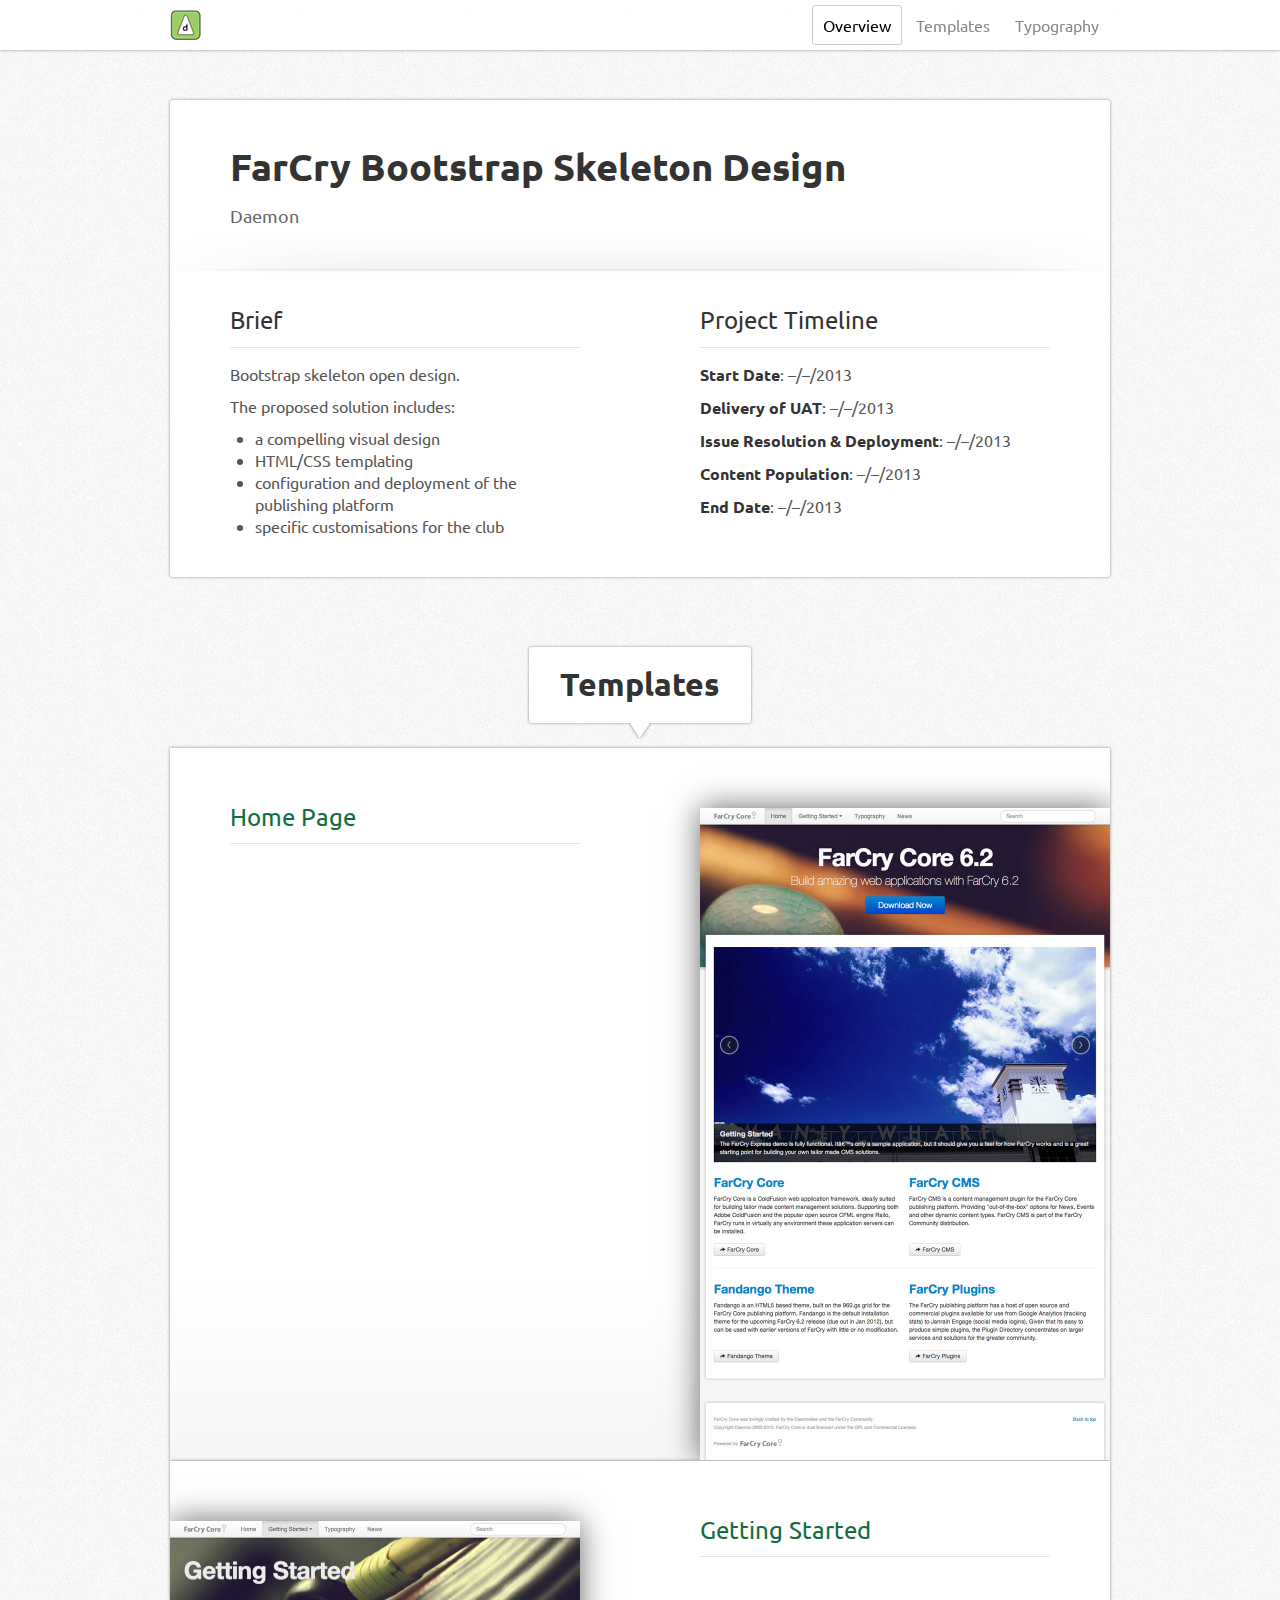
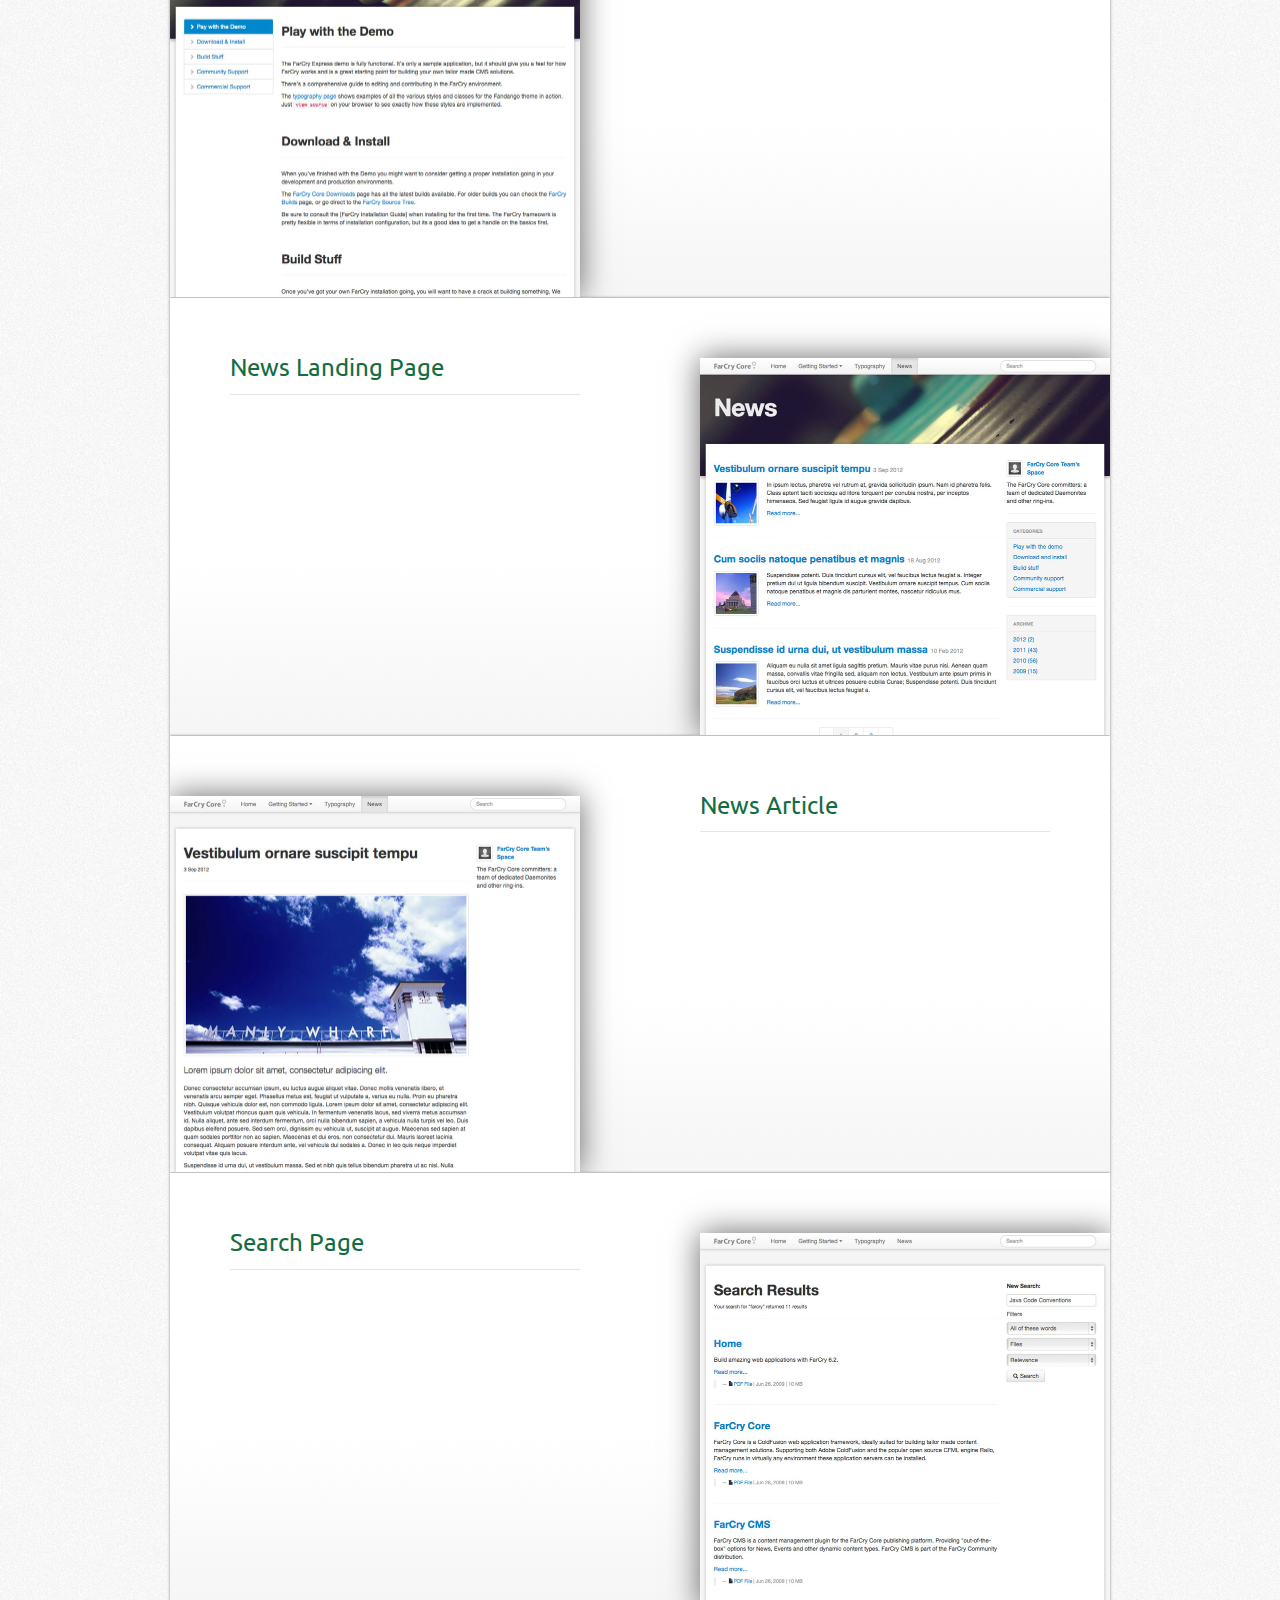
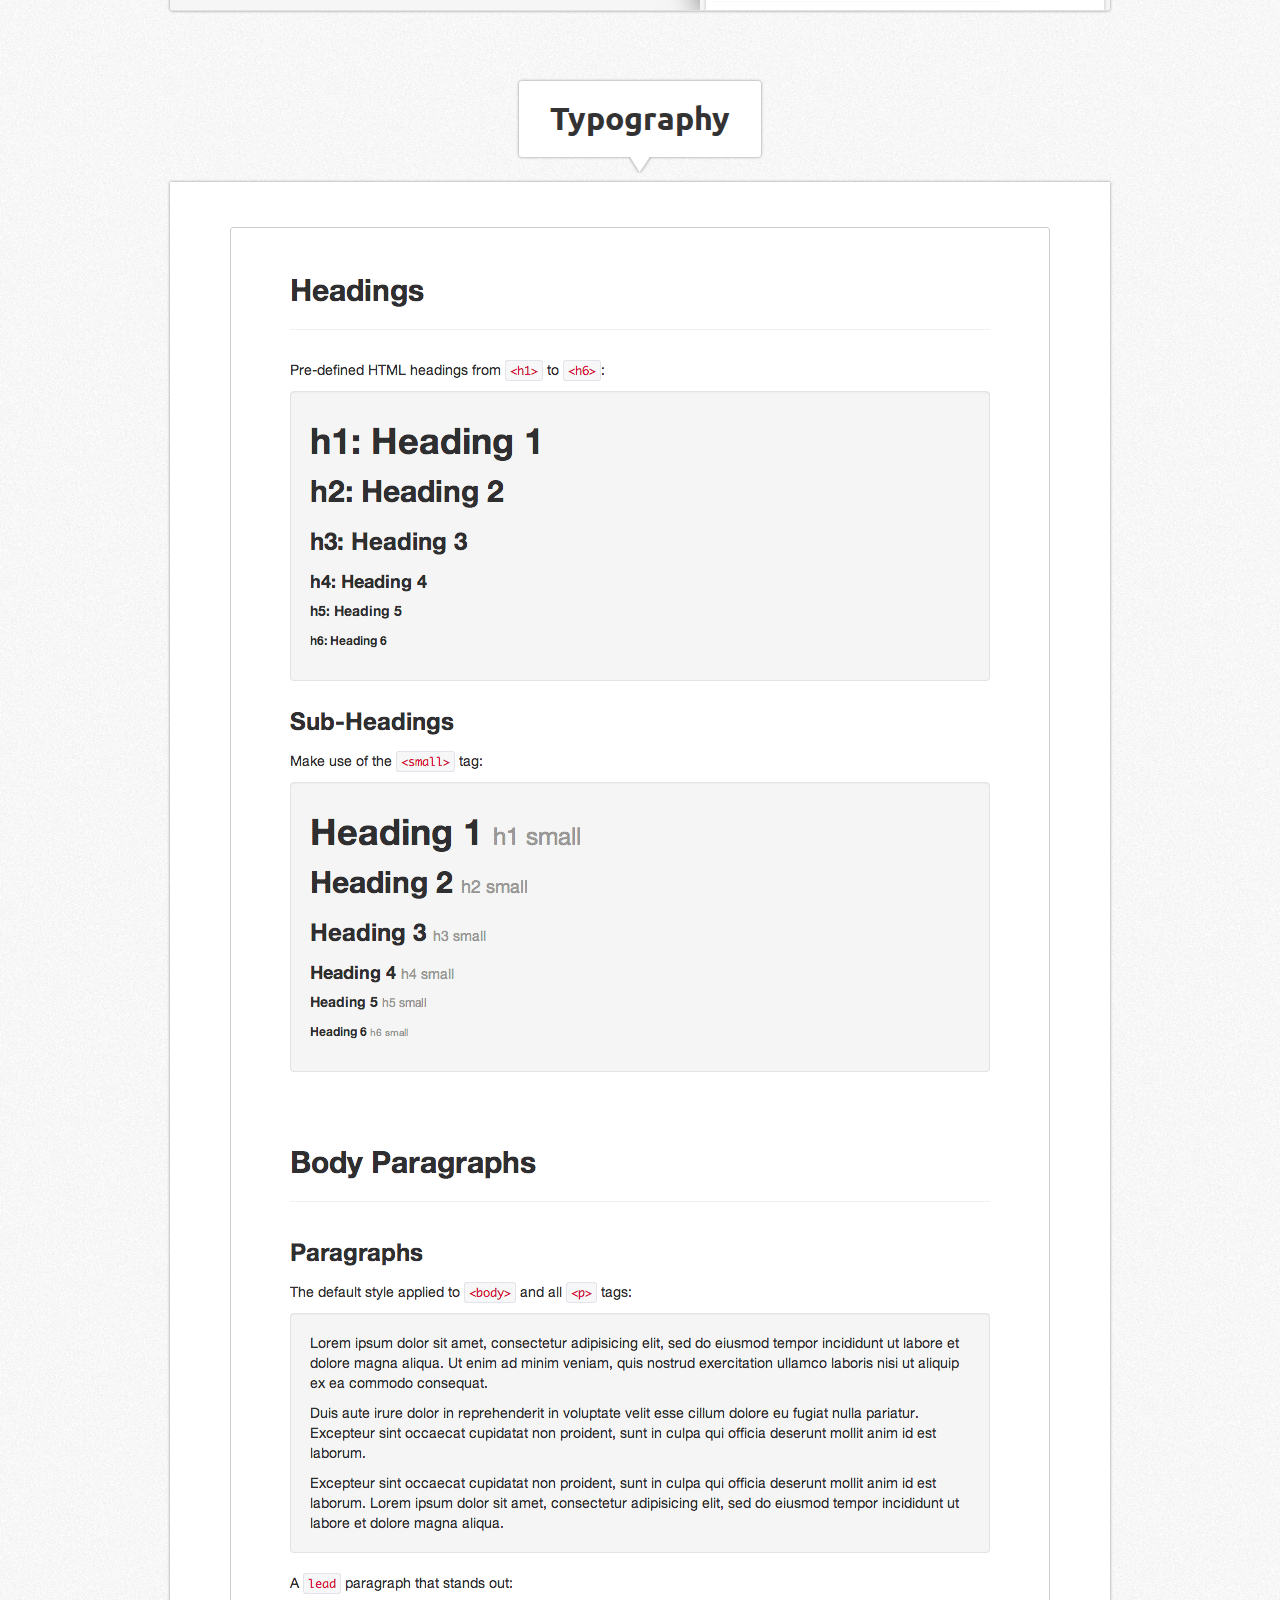
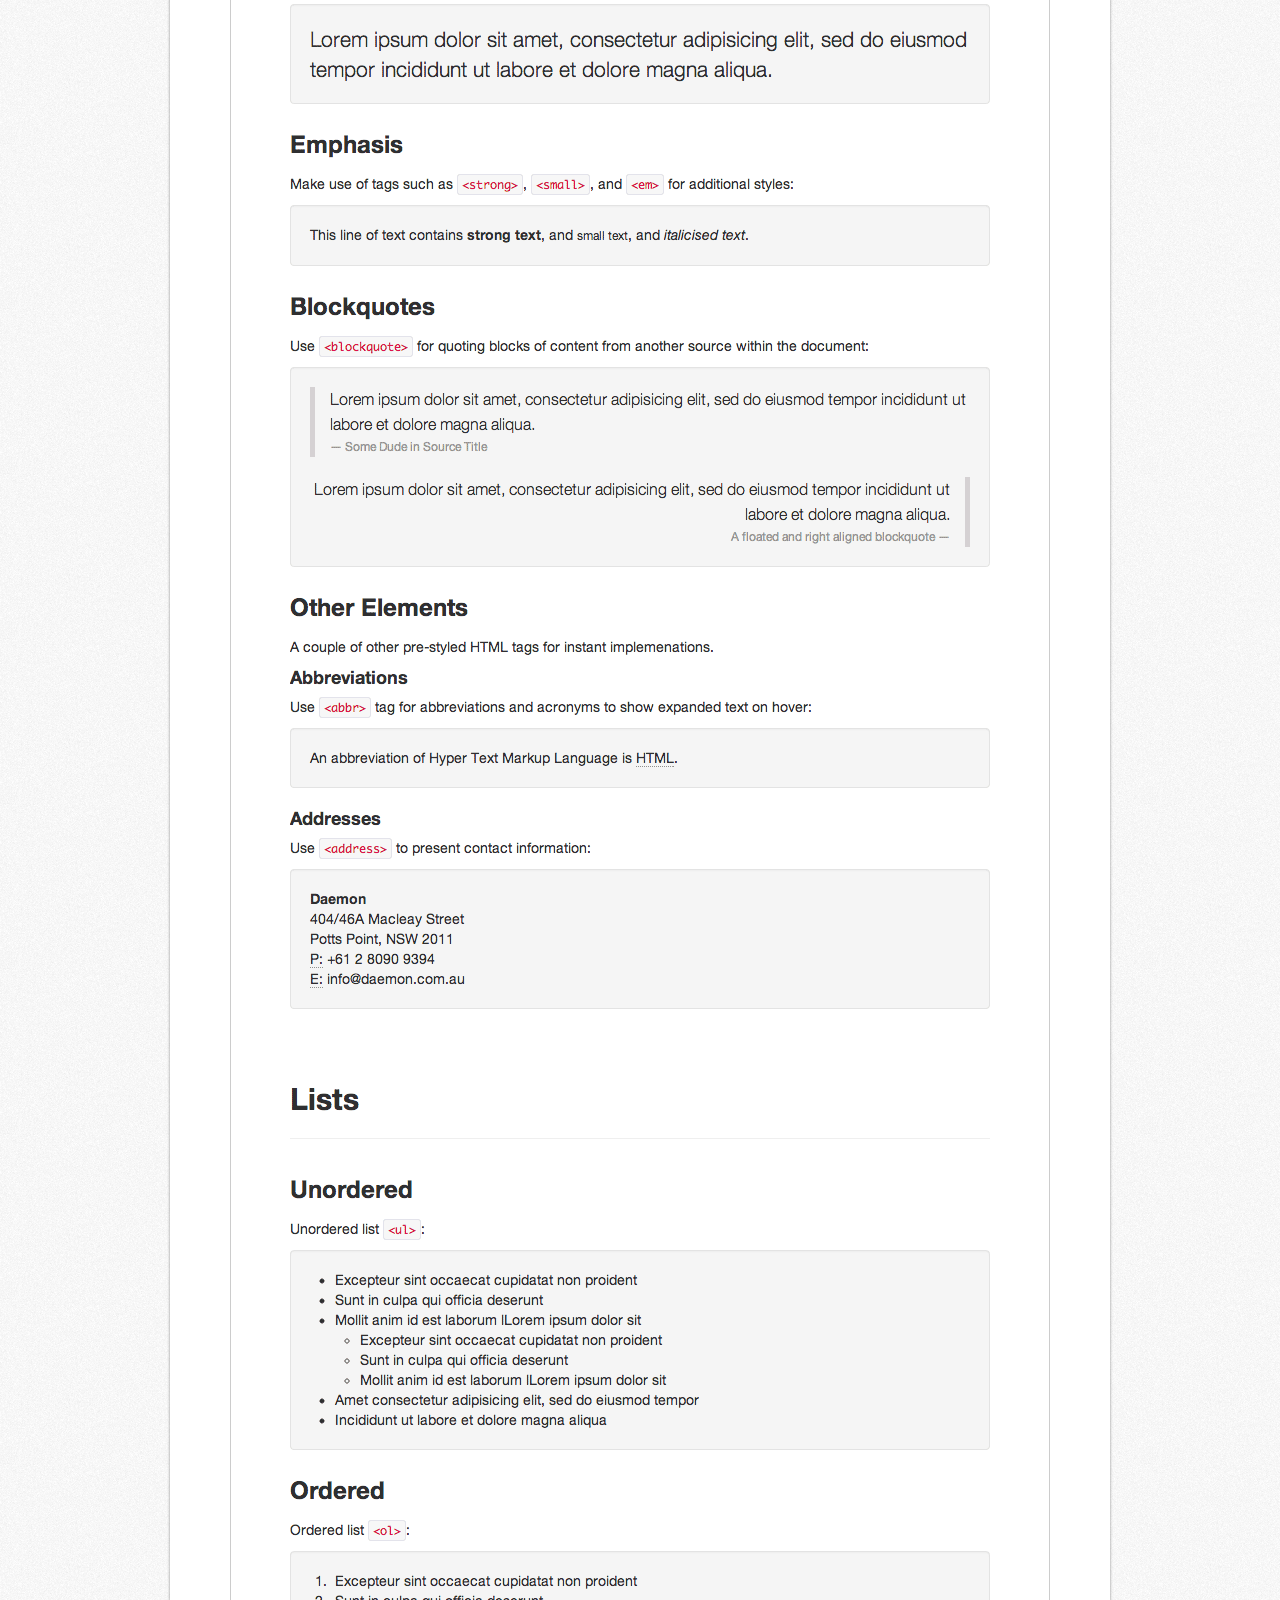
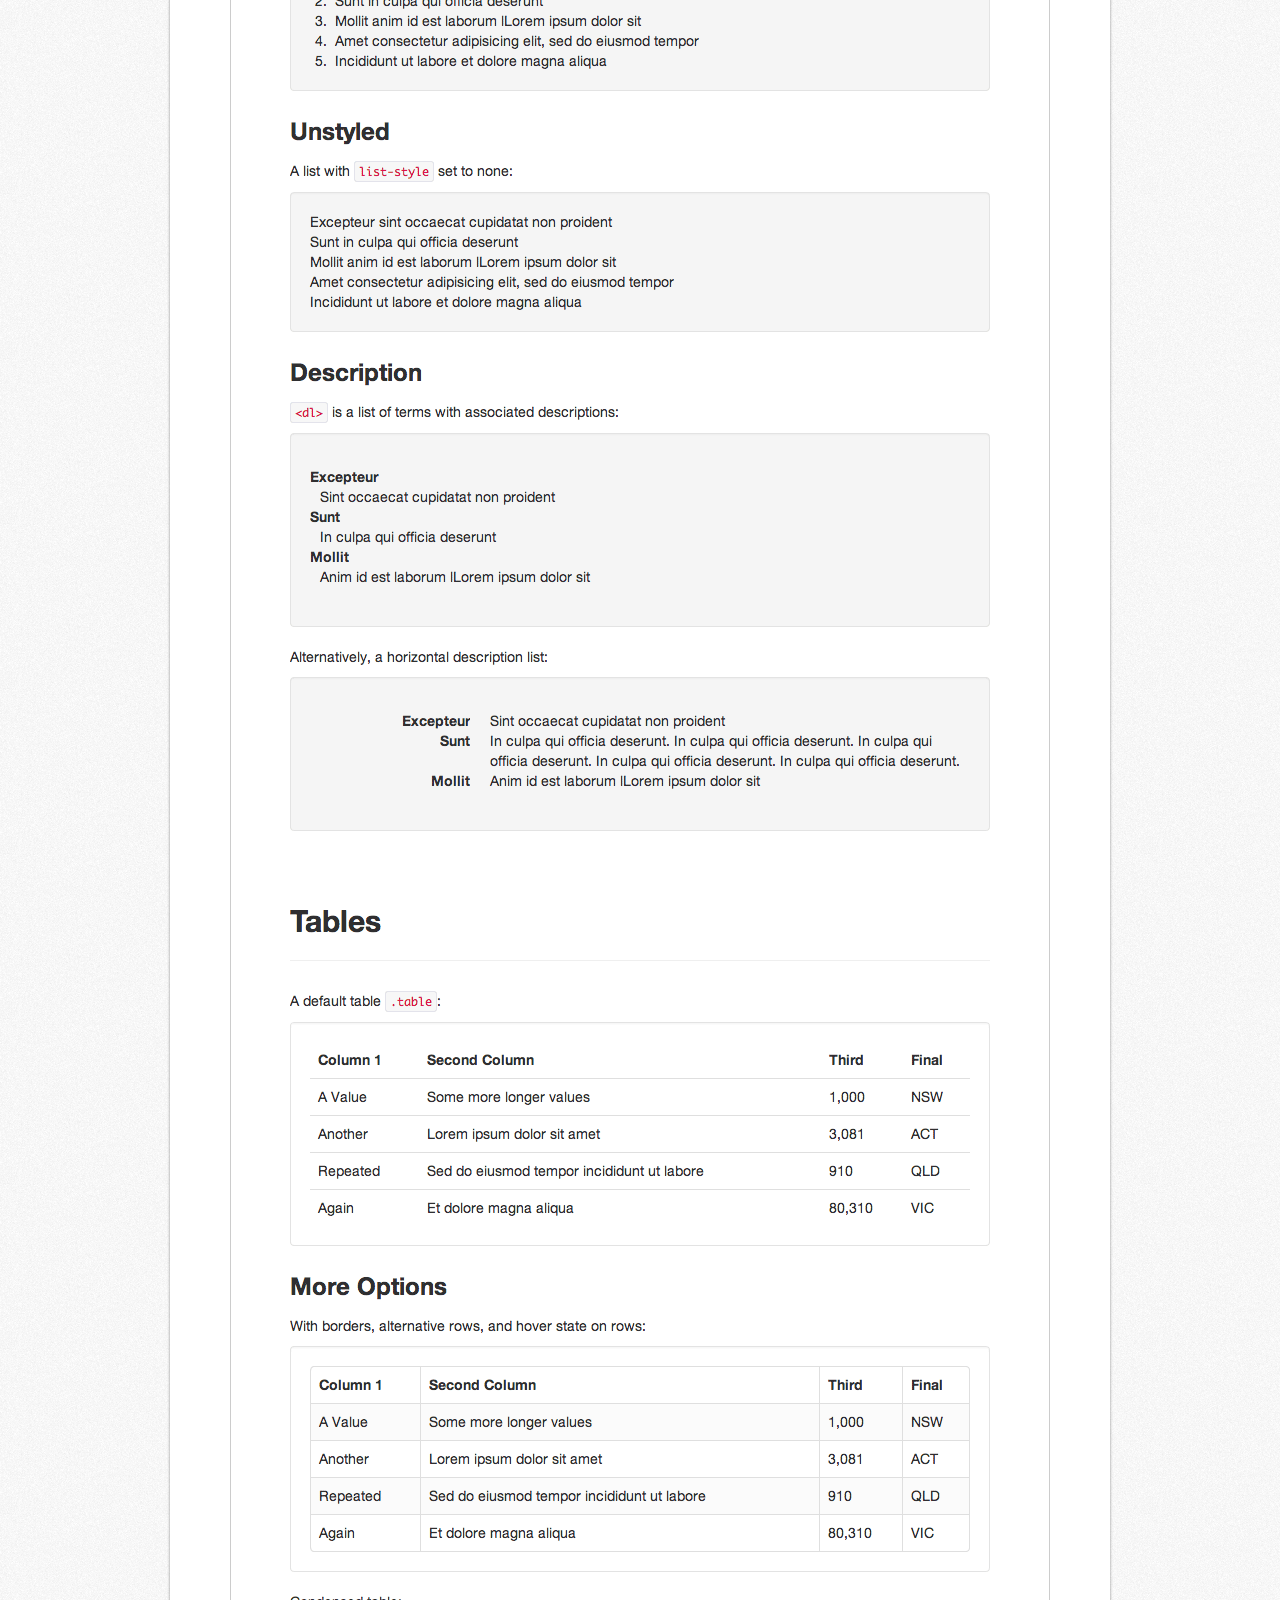
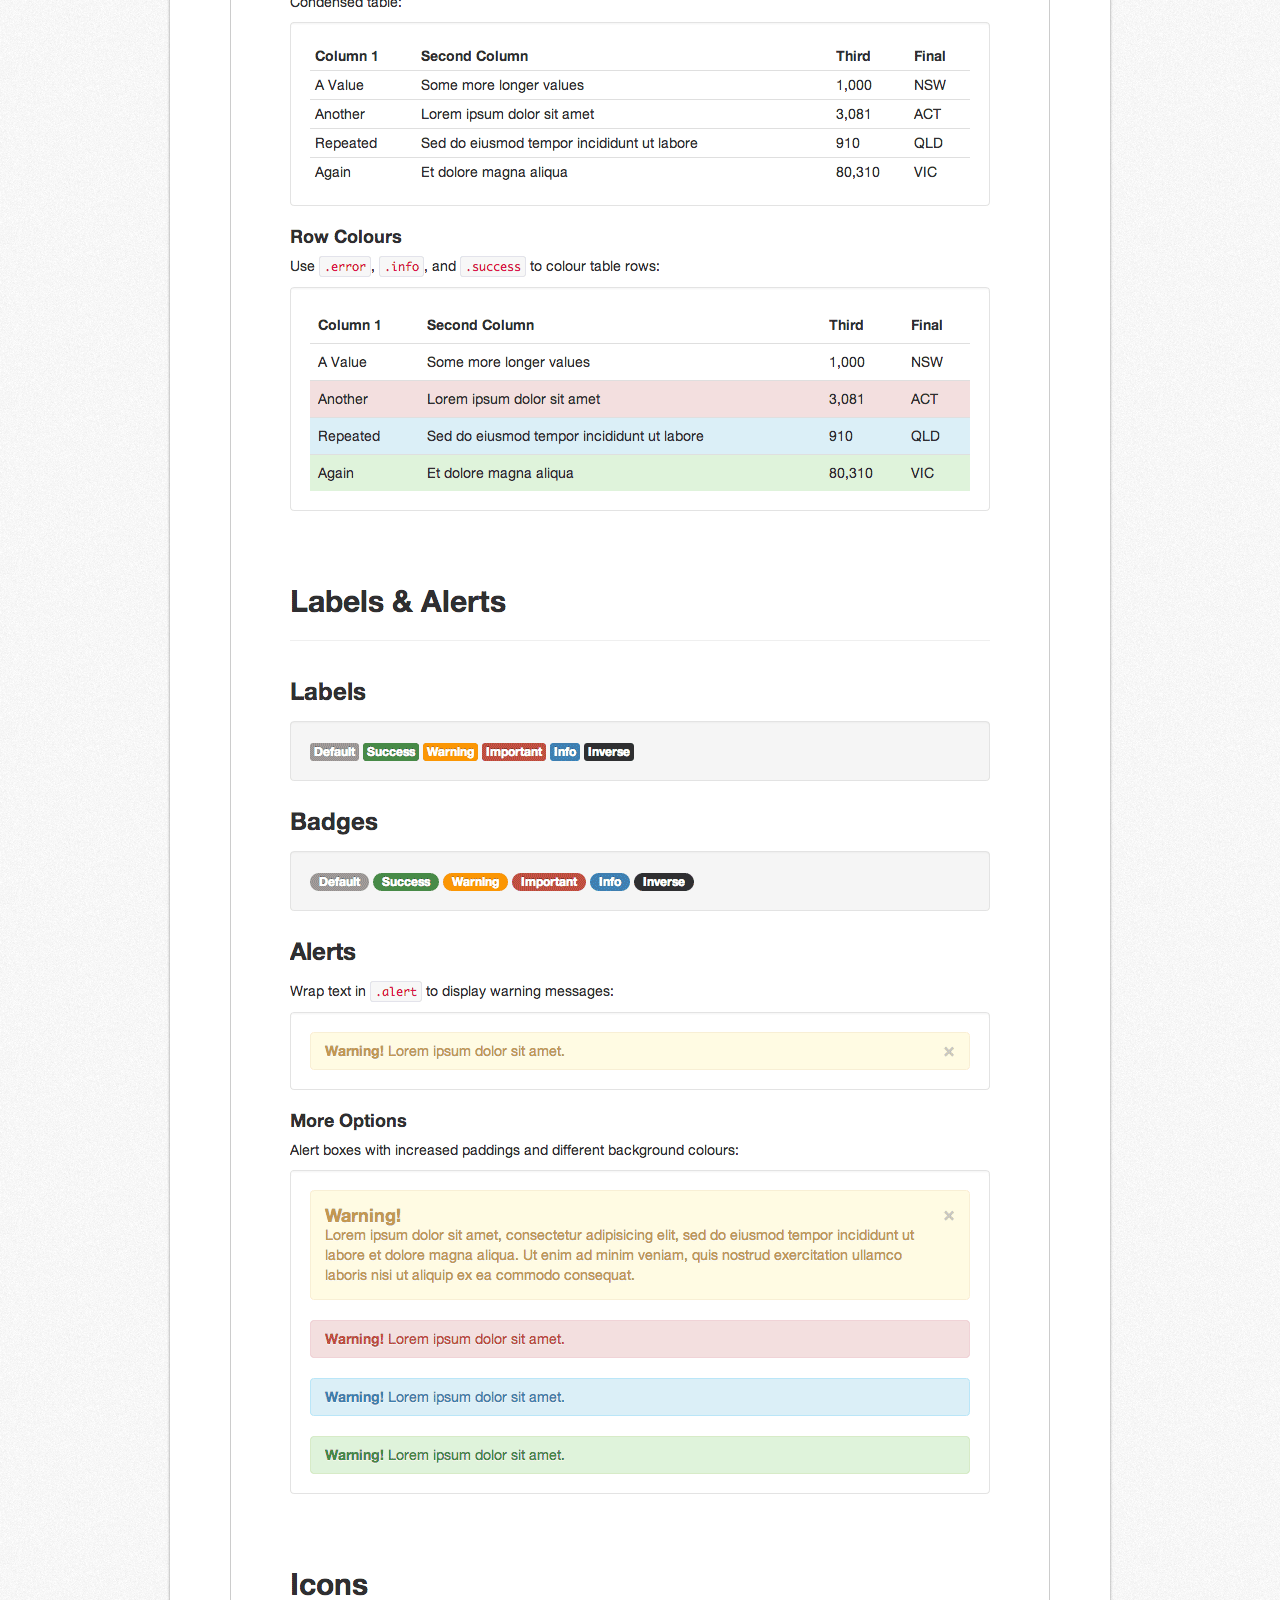
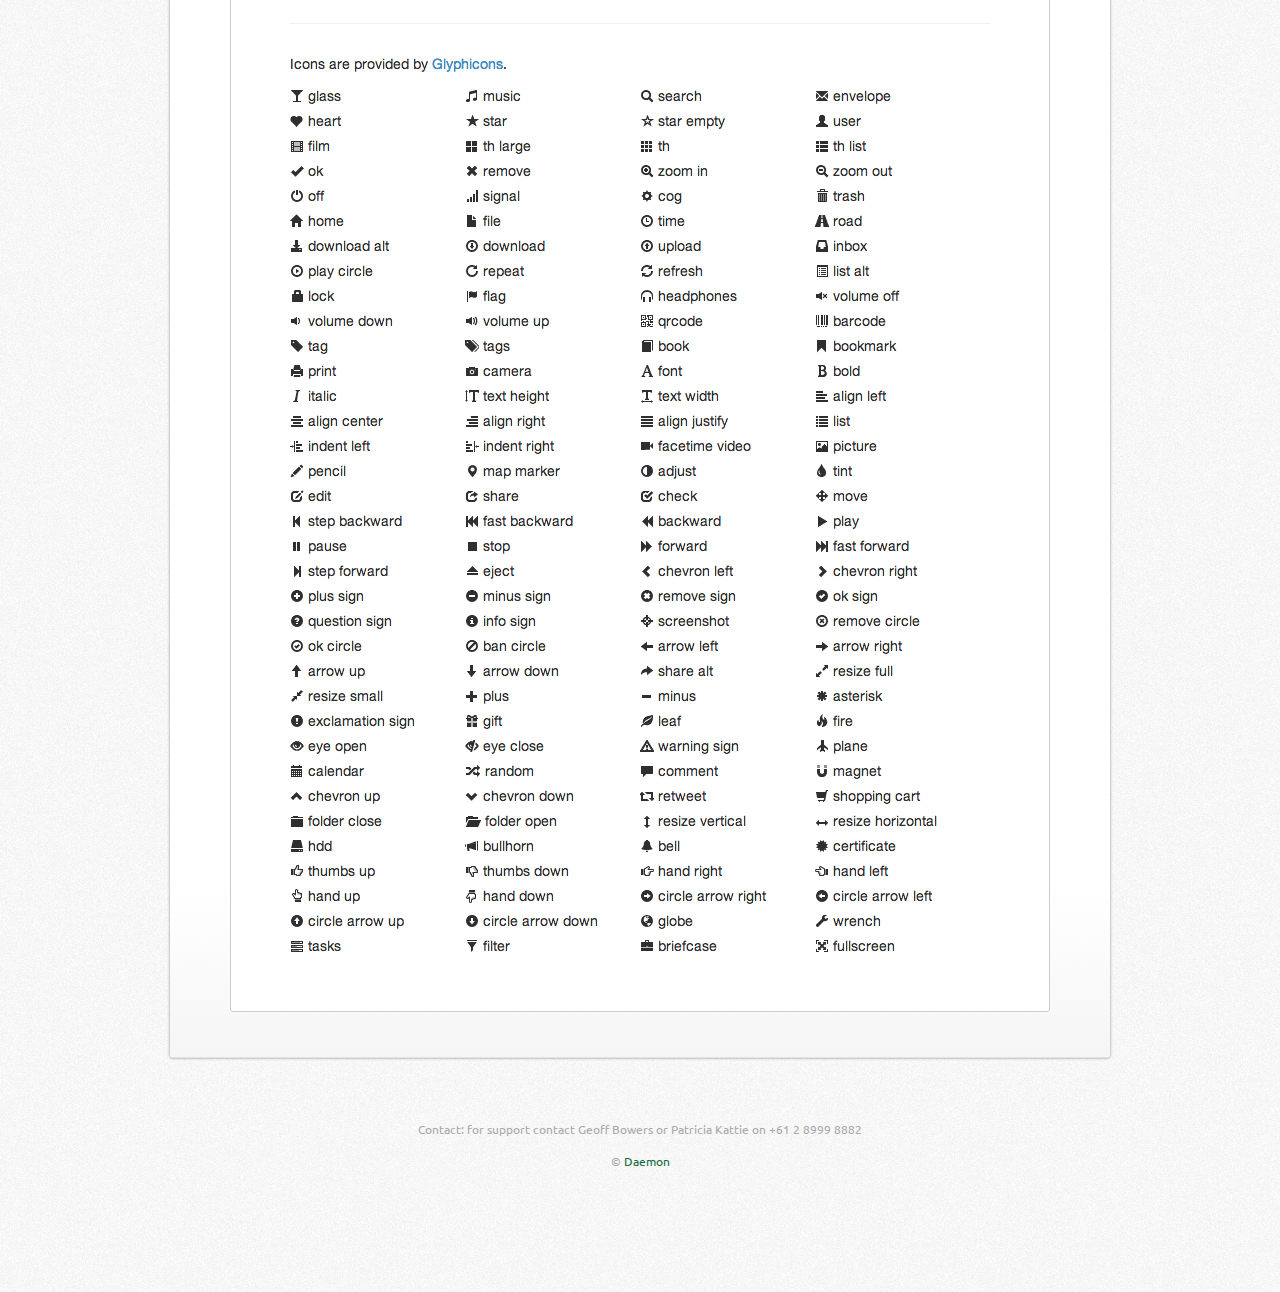
==== index.html @ 9bc2e33a "Initial commit." ====
<!DOCTYPE html>
<html>
<head>
  <meta charset="utf-8">
  <title>FarCry Bootstrap Skeleton Design | Daemon</title>
  <meta name="viewport" content="width=device-width, initial-scale=1.0">
  <link rel="stylesheet" href="http://fonts.googleapis.com/css?family=Ubuntu:400,700">
  <link rel="stylesheet" type="text/css" href="project-asset/css/main.css">
  <link rel="shortcut icon" href="http://dl.dropbox.com/u/59923540/favicon.ico">
</head>
<body data-offset="50" data-spy="scroll" data-target=".navbar" id="overview">
  <div class="navbar" id="navbar">
    <div class="container">
      <a class="brand" href="http://www.daemon.com.au/" target="_blank">Daemon</a>
      <a class="nav-btn" data-target=".nav-collapse" data-toggle="collapse">Menu</a>
      <div class="nav-collapse collapse">
        <ul class="nav">
          <li class="active"><a href="#overview">Overview</a></li>
          <li><a href="#template">Templates</a></li>
          <li><a href="#typography">Typography</a></li>
        </ul><!-- /.nav -->
      </div><!-- /.nav-collapse .collapse -->
    </div><!-- /.container -->
  </div><!-- /.navbar #navbar -->
  <div class="container">
    <div class="hero">
      <div class="hgroup">
        <h1>FarCry Bootstrap Skeleton Design</h1>
        <h4>Daemon</h4>
      </div><!-- /.hgroup -->
      <div class="clearfix">
        <div class="grid">
          <h3>Brief</h3>
          <p>Bootstrap skeleton open design.</p>
          <p>The proposed solution includes:</p>
          <ul>
            <li>a compelling visual design</li>
            <li>HTML/CSS templating</li>
            <li>configuration and deployment of the publishing platform</li>
            <li>specific customisations for the club</li>
          </ul>
        </div><!-- /.grid -->
        <div class="grid">
          <h3>Project Timeline</h3>
          <p><strong>Start Date</strong>:&nbsp;&ndash;/&ndash;/2013</p>
          <p><strong>Delivery of UAT</strong>:&nbsp;&ndash;/&ndash;/2013</p>
          <p><strong>Issue Resolution &amp; Deployment</strong>:&nbsp;&ndash;/&ndash;/2013</p>
          <p><strong>Content Population</strong>:&nbsp;&ndash;/&ndash;/2013</p>
          <p><strong>End Date</strong>:&nbsp;&ndash;/&ndash;/2013</p>
        </div><!-- /.grid -->
      </div><!-- /.clearfix -->
    </div><!-- /.hero -->
    <div class="section" id="template">
      <h2>Templates<i></i></h2>
      <div class="section-inner">
        <div class="clearfix">
          <div class="grid">
            <h3><a href="html/index.html" target="_blank">Home Page</a></h3>
            <span>&nbsp;</span>
          </div><!-- /.grid -->
          <div class="grid">
            <a class="thumbnail" href="html/index.html" target="_blank"><img alt="Home Page" src="project-asset/img/index.jpg"></a>
          </div><!-- /.grid -->
        </div><!-- /.clearfix -->
      </div><!-- /.section-inner -->
      <div class="alt section-inner">
        <div class="clearfix">
          <div class="grid">
            <h3><a href="html/start.html" target="_blank">Getting Started</a></h3>
            <span>&nbsp;</span>
          </div><!-- /.grid -->
          <div class="grid">
            <a class="thumbnail" href="html/start.html" target="_blank"><img alt="Getting Started" src="project-asset/img/start.jpg"></a>
          </div><!-- /.grid -->
        </div><!-- /.clearfix -->
      </div><!-- /.alt .section-inner -->
      <div class="section-inner">
        <div class="clearfix">
          <div class="grid">
            <h3><a href="html/news.html" target="_blank">News Landing Page</a></h3>
            <span>&nbsp;</span>
          </div><!-- /.grid -->
          <div class="grid">
            <a class="thumbnail" href="html/news.html" target="_blank"><img alt="News Landing Page" src="project-asset/img/news.jpg"></a>
          </div><!-- /.grid -->
        </div><!-- /.clearfix -->
      </div><!-- /.section-inner -->
      <div class="alt section-inner">
        <div class="clearfix">
          <div class="grid">
            <h3><a href="html/news-article.html" target="_blank">News Article</a></h3>
            <span>&nbsp;</span>
          </div><!-- /.grid -->
          <div class="grid">
            <a class="thumbnail" href="html/news-article.html" target="_blank"><img alt="News Article" src="project-asset/img/news-article.jpg"></a>
          </div><!-- /.grid -->
        </div><!-- /.clearfix -->
      </div><!-- /.alt .section-inner -->
      <div class="section-inner">
        <div class="clearfix">
          <div class="grid">
            <h3><a href="html/search.html" target="_blank">Search Page</a></h3>
            <span>&nbsp;</span>
          </div><!-- /.grid -->
          <div class="grid">
            <a class="thumbnail" href="html/search.html" target="_blank"><img alt="Search Page" src="project-asset/img/search.jpg"></a>
          </div><!-- /.grid -->
        </div><!-- /.clearfix -->
      </div><!-- /.section-inner -->
    </div><!-- /.section #tempalte -->
    <div class="section" id="typography">
      <h2>Typography<i></i></h2>
      <div class="section-inner">
        <div class="sum">
          <a class="img-holder" href="html/typography.html" target="_blank"><img alt="Typography" src="project-asset/img/typography.png"></a>
        </div><!-- /.sum -->
      </div><!-- /.section-inner -->
    </div><!-- /.section #typography -->
  </div><!-- /.container -->
  <div class="footer">
    <p>Contact: for support contact Geoff Bowers or Patricia Kattie on +61 2 8999 8882</p>
    <p>&copy;&nbsp;<a class="brand" href="http://www.daemon.com.au/" target="_blank">Daemon</a></p>
  </div><!-- /.footer -->
  
  <script type="text/javascript" src="http://ajax.googleapis.com/ajax/libs/jquery/1.7.2/jquery.min.js"></script>
  <script type="text/javascript" src="project-asset/js/main.js"></script>
  
</body>
</html>
---- project-asset/css/main.css ----
/*** reset ***/
html {
  font-size:100%;
  -webkit-text-size-adjust:100%;
      -ms-text-size-adjust:100%;
}
a {
  color:#126d42;
  text-decoration:none;
  -webkit-transition:color 0.3s;
     -moz-transition:color 0.3s;
       -o-transition:color 0.3s;
          transition:color 0.3s;
}
a:active,
a:hover {
  color:#15a400;
  outline:0;
  text-decoration:underline;
}
a:focus {
  outline:thin dotted #333;
  outline:5px auto -webkit-focus-ring-color;
  outline-offset:-2px;
}
h1,
h2,
h3,
h4,
h5,
h6 {
  color:#333333;
  font-family:inherit;
  font-weight:bold;
  line-height:1.4;
  margin:10px 0;
  text-rendering:optimizelegibility;
}
h1 {
  font-size:38px;
}
h2 {
  font-size:32px;
}
h3 {
  border-bottom:1px solid #e5e5e5;
  font-size:24px;
  font-weight:normal;
  margin-bottom:15px;
  padding-bottom:10px;
}
h4 {
  font-size:18px;
}
h5 {
  font-size:14px;
}
h6 {
  font-size:12px;
}
h1 small,
h2 small,
h3 small,
h4 small,
h5 small,
h6 small {
  color:#999999;
  font-weight:normal;
  line-height:1;
}
h2 small {
  border-top:1px solid #e5e5e5;
  display:block;
  font-size:16px;
  margin-top:8px;
  padding:11px 0 8px;
}
h3 a:active,
h3 a:hover {
  text-decoration:none;
}
img {
  border:0;
  height:auto;
  max-width:100%;
  vertical-align:middle;
  width:auto\9;
  -ms-interpolation-mode:bicubic;
}
p {
  margin:0 0 10px;
}
small {
  font-size:85%;
}
strong {
  color:#333333;
  font-weight:bold;
}
ul {
  margin:0 0 10px 25px;
  padding:0;
}
ul li {
  line-height:22px;
}
ul ul{
  margin-bottom:0;
}
/*** body ***/
body {
  background-color:#f5f5f5;
  background-image:url(bg.gif);
  background-position:0 0;
  background-repeat:repeat;
  color:#555555;
  font-family:Ubuntu,"Helvetica Neue",Helvetica,Arial,sans-serif;
  font-size:16px;
  line-height:22px;
  margin:0;
  padding-top:100px;
  position:relative;
}
/*** btn ***/
.btn {
  border:1px solid #cccccc;
  color:#555555;
  display:block;
  padding:8px 10px;
  -webkit-border-radius:3px;
     -moz-border-radius:3px;
          border-radius:3px;
  -webkit-transition:all 0.3s;
     -moz-transition:all 0.3s;
       -o-transition:all 0.3s;
          transition:all 0.3s;
}
.btn:active,
.btn:hover {
  border-color:#555555;
  color:#000000;
  text-decoration:none;
}
/*** clearfix ***/
.clearfix,
.grid,
.nav {
  *zoom:1;
}
.clearfix:after,
.grid:after,
.nav:after {
  clear:both;
}
.clearfix:after,
.grid:after,
.nav:after,
.clearfix:before,
.grid:before,
.nav:before {
  display:table;
  line-height:0;
  content:"";
}
/*** collapse ***/
.collapse {
  height:0;
  height:auto\9;
  overflow:hidden;
  overflow:auto\9;
  position:relative;
  -webkit-transition:height 0.35s ease;
     -moz-transition:height 0.35s ease;
       -o-transition:height 0.35s ease;
          transition:height 0.35s ease;
}
.collapse.in {
  height:auto;
}
/*** container ***/
.container {
  margin-right:auto;
  margin-left:auto;
  width:940px;
  *zoom:1;
}
.container:after {
  clear:both;
}
.container:after,
.container:before {
  content:"";
  display:table;
  line-height:0;
}
/*** footer ***/
.footer {
  padding:60px 0 110px;
  text-align:center;
}
.footer p {
  color:#aaaaaa;
  font-size:12px;
}
/*** grid ***/
.grid {
  float:left;
  margin-left:120px;
  padding:30px 0;
  width:350px;
}
.grid:first-child {
  margin-left:60px;
}
.grid > h3:first-child {
  margin-top:0;
}
/*** hero ***/
.hero,
.section > h2,
.section-inner {
  background-color:#ffffff;
  border:1px solid #cccccc\9;
  margin:-1px\9;
  -webkit-border-radius:3px;
     -moz-border-radius:3px;
          border-radius:3px;
  -webkit-box-shadow:0 0 3px #888888;
     -moz-box-shadow:0 0 3px #888888;
          box-shadow:0 0 3px #888888;
}
.hgroup {
  background-image:url(hgroup.png);
  background-position:50% 100%;
  background-repeat:no-repeat;
  padding:30px 60px 35px;
}
.hgroup h4 {
  color:#666666;
  font-weight:normal;
}
/*** img holder ***/
.img-holder {
  background-color:#ffffff;
  border:1px solid #cccccc;
  display:block;
  padding:2px;
  text-align:center;
  -webkit-border-radius:3px;
     -moz-border-radius:3px;
          border-radius:3px;
}
.img-holder img {
  display:block;
  margin:auto;
}
a.img-holder {
  -webkit-transition:all 0.3s;
     -moz-transition:all 0.3s;
          transition:all 0.3s;
}
a.img-holder:active,
a.img-holder:focus,
a.img-holder:hover {
  border-color:#126d42\9 !important;
  -webkit-box-shadow:0 0 30px #126d42;
     -moz-box-shadow:0 0 30px #126d42;
          box-shadow:0 0 30px #126d42;
}
/*** nav ***/
.nav {
  float:right;
  list-style:none;
  margin:0;
  padding:5px 0 0;
}
.nav > li {
  float:left;
  margin-left:3px;
}
.nav > li > a,
.nav-btn {
  border:1px solid transparent;
  color:#888888;
  display:block;
  padding:8px 10px;
  -webkit-border-radius:3px;
     -moz-border-radius:3px;
          border-radius:3px;
}
.nav > li > a:active,
.nav > li > a:hover,
.nav-btn:active,
.nav-btn:hover {
  color:#000000;
  text-decoration:none;
}
.nav > li.active > a,
.nav-btn {
  border-color:#cccccc;
  color:#000000;
}
.nav-btn {
  cursor:pointer;
  display:none;
  float:right;
  margin-top:5px;
  margin-right:10px;
}
/*** navbar ***/
.navbar {
  background-color:#ffffff;
  background-color:rgba(255,255,255,0.95);
  border-bottom:1px solid #cccccc\9;
  padding:0;
  position:fixed;
    top:0;
    right:0;
    left:0;
  width:100%;
  z-index:100;
  -webkit-box-shadow:0 0 3px #888888;
     -moz-box-shadow:0 0 3px #888888;
          box-shadow:0 0 3px #888888;
}
.navbar .brand {
  background-image:url(daemon-logo.png);
  height:30px;
  width:31px;
  background-position:0 0;
  background-repeat:no-repeat;
  display:block;
  float:left;
  margin:10px 10px 10px 0;
  text-indent:-99999px;
}
.navbar .brand img {
  display:block;
}
/*** pull ***/
.pull-left {
  float:left;
}
.pull-right {
  float:right;
}
/*** section ***/
.section {
  padding-top:60px;
  text-align:center;
}
.section:first-child {
  padding-top:0;
}
.section > h2 {
  display:inline-block;
  *display:inline;
  margin-bottom:25px;
  padding:15px 31px 16px;
  position:relative;
}
.section > h2 > i {
  background-image:url(section-heading.png);
  background-position:0 0;
  background-repeat:no-repeat;
  display:block;
  height:16px;
  margin-left:-11px;
  position:absolute;
    top:100%;
    left:50%;
  width:22px;
  z-index:1;
}
.section-inner {
  background-image:url(section-inner.jpg);
  background-position:0 100%;
  background-repeat:repeat-x;
  border-bottom:1px solid #e2e2e2;
  overflow:hidden;
  text-align:left;
  -webkit-border-radius:0;
     -moz-border-radius:0;
          border-radius:0;
}
.section-inner:first-child {
  -webkit-border-radius:3px 3px 0 0;
     -moz-border-radius:3px 3px 0 0;
          border-radius:3px 3px 0 0;
}
.section-inner:last-child {
  -webkit-border-radius:0 0 3px 3px;
     -moz-border-radius:0 0 3px 3px;
          border-radius:0 0 3px 3px;
}
.section-inner .grid > h3:first-child {
  padding-top:22px;
}
.section-inner.alt .grid {
  margin-left:60px;
}
.section-inner.alt .grid:first-child {
  float:right;
  margin-right:60px;
}
.section-inner.alt .thumbnail {
  margin:30px 0 -31px -60px;
  text-align:left;
}
.section-inner.alt .thumbnail img {
  border-right:1px solid #cccccc\9;
  border-left:none\9;
}
/*** sum ***/
.sum {
  padding:45px 60px;
}
.sum > h3:first-child {
  margin-top:0;
}
.sum ul.clearfix {
  list-style:none;
  margin:0 0 -5px -30px;
  position:relative;
}
.sum ul.clearfix > li {
  float:left;
  margin-bottom:5px;
  margin-left:30px;
  width:253px;
}
/*** thumbnail ***/
.thumbnail {
  display:block;
  margin:30px -60px -31px 0;
  text-align:right;
}
.thumbnail:active,
.thumbnail:hover {
  text-decoration:none;
}
.thumbnail img {
  border-top:1px solid #cccccc\9;
  border-left:1px solid #cccccc\9;
  -webkit-box-shadow:0 0 30px rgba(0,0,0,0.6);
     -moz-box-shadow:0 0 30px rgba(0,0,0,0.6);
          box-shadow:0 0 30px rgba(0,0,0,0.6);
  -webkit-transition:all 0.3s;
     -moz-transition:all 0.3s;
          transition:all 0.3s;
}
.thumbnail:active img,
.thumbnail:hover img {
  border-color:#126d42\9 !important;
  -webkit-box-shadow:0 0 30px #126d42;
     -moz-box-shadow:0 0 30px #126d42;
          box-shadow:0 0 30px #126d42;
  -webkit-transition:all 0.3s;
     -moz-transition:all 0.3s;
          transition:all 0.3s;
}
/*** responsive ***/
@media only screen and (max-width:979px) and (min-width:768px) {
  .container {
    width:724px;
  }
  .grid {
    margin-left:60px;
    width:302px;
  }
  .grid:first-child {
    margin-left:30px;
  }
  .section-inner .grid > h3:first-child {
    padding-top:15px;
  }
  .section-inner.alt .grid {
    margin-left:30px;
  }
  .section-inner.alt .grid:first-child {
    margin-right:30px;
  }
  .sum ul.clearfix {
    margin-left:-15px;
  }
  .sum ul.clearfix > li {
    margin-left:15px;
    width:211px;
  }
  .thumbnail {
    margin:0 -30px -16px 0;
    padding-top:15px;
  }
  .section-inner.alt .thumbnail {
    margin:0 0 -16px -30px;
  }
}
@media only screen and (max-width:979px) {
  body {
    padding-top:80px;
  }
  .footer {
    padding:30px 0 20px;
  }
  .grid {
    padding:15px 0;
  }
  .hgroup {
    padding:15px 30px 20px;
  }
  .section {
    padding-top:30px;
  }
  .section > h2 {
    padding:10px 30px 11px;
  }
  .sum {
    padding:15px 30px;
  }
}
@media only screen and (min-width:768px) {
  .nav-collapse.collapse {
    height:auto !important;
    overflow:visible !important;
  }
}
@media only screen and (max-width:767px) {
  body {
    padding-right:15px;
    padding-left:15px;
  }
  .container {
    width:auto;
  }
  .grid {
    float:none !important;
    margin:0 30px !important;
    width:auto !important;
  }
  .grid:first-child {
    padding-bottom:0 !important;
  }
  .nav-btn {
    display:block;
  }
  .nav-collapse {
    clear:both;
    height:0;
    overflow:hidden;
    position:relative;
  }
  .nav-collapse .nav {
    border-top:1px solid #cccccc;
    float:none;
    margin-right:0;
    padding:3px 10px 5px;
  }
  .nav-collapse .nav > li {
    float:none;
    margin-left:0;
  }
  .nav-collapse .nav > li.active > a {
    border:none;
    color:#888888;
  }
  .navbar {
    position:absolute;
  }
  .navbar .brand {
    margin-left:10px;
  }
  .section-inner .grid > h3:first-child {
    padding-top:0;
  }
  .sum ul.clearfix {
    margin-left:0;
  }
  .sum ul.clearfix > li {
    float:none;
    margin-left:0;
    width:auto;
  }
  .thumbnail {
    margin:0 0 -16px !important;
    padding-top:0;
    text-align:center !important;
  } 
}
@media only screen and (max-width:480px) {
  h1 {
    font-size:32px;
  }
  h2 {
    font-size:24px;
  }
  .grid {
    margin:0 15px !important;
  }
  .hgroup {
    padding:5px 15px 10px;
  }
  .section > h2 {
    padding:10px 15px 11px;
  }
  .sum {
    padding:15px;
  }
}
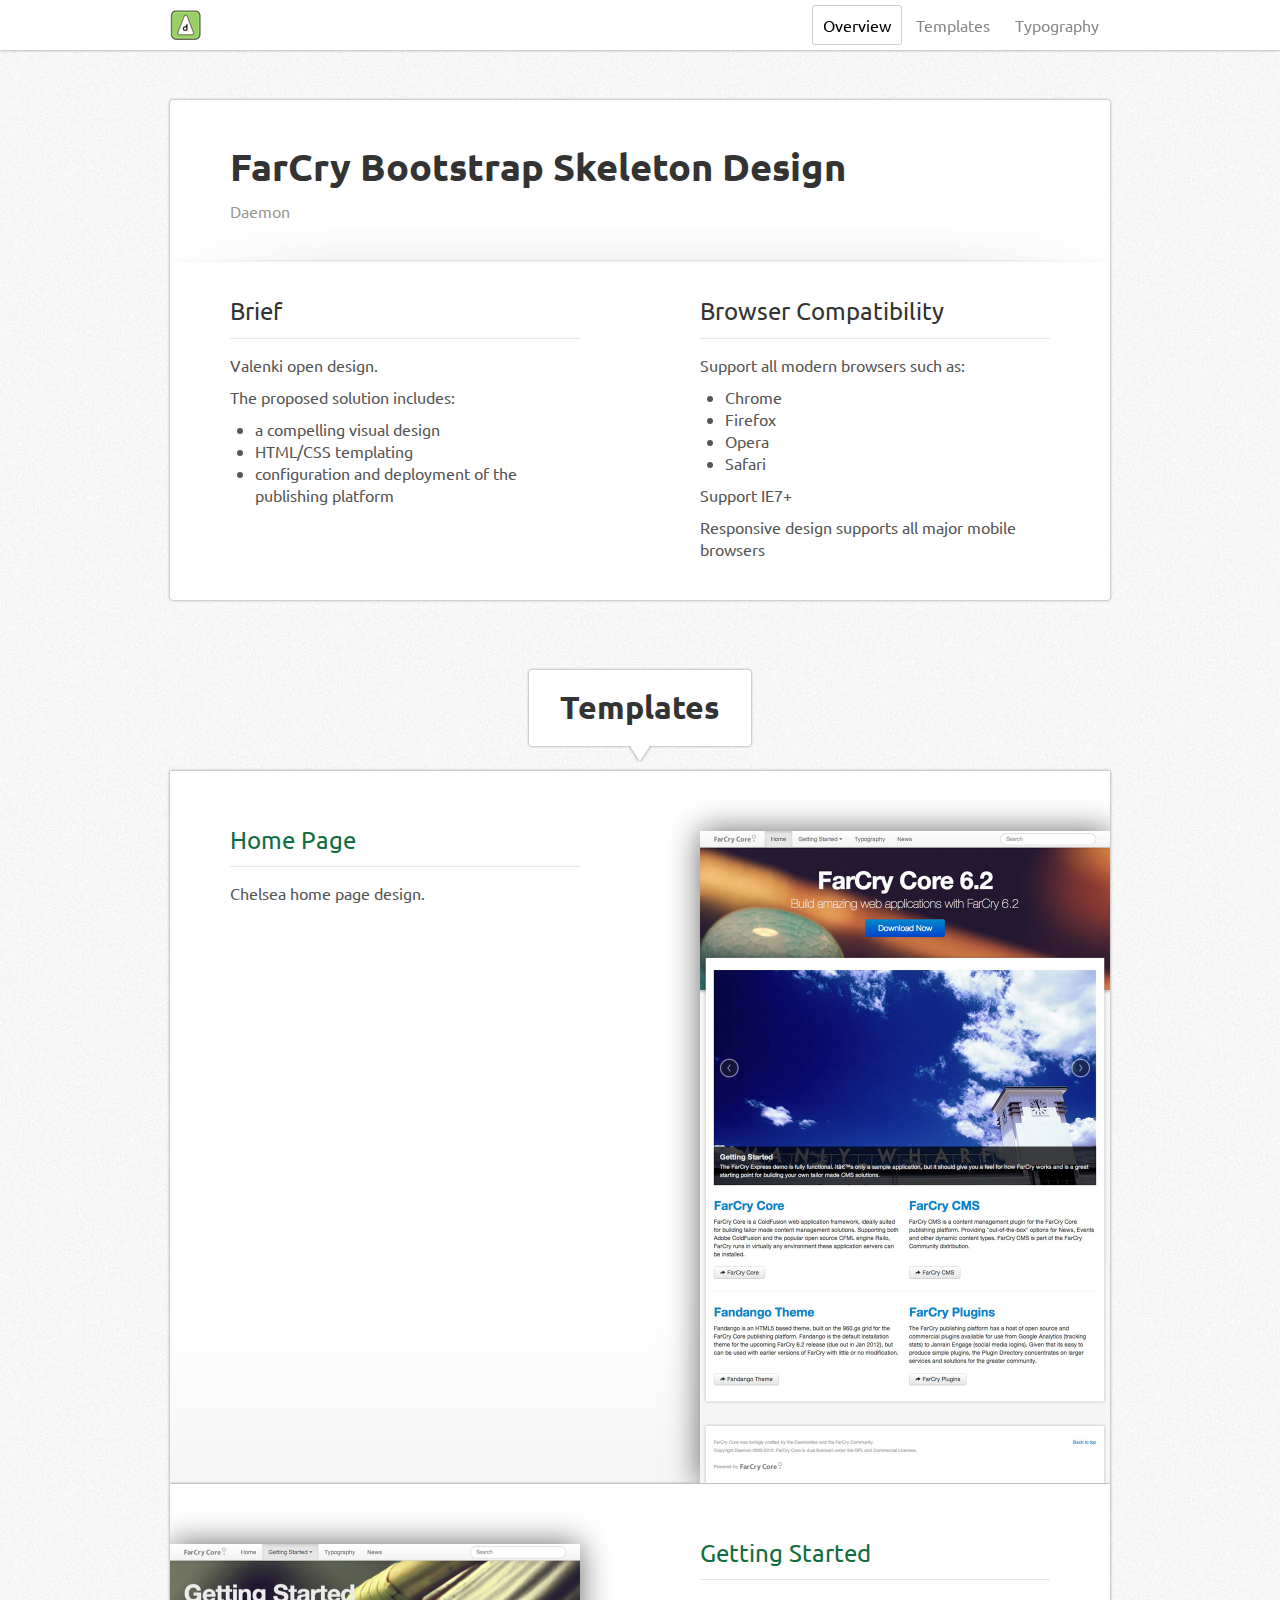
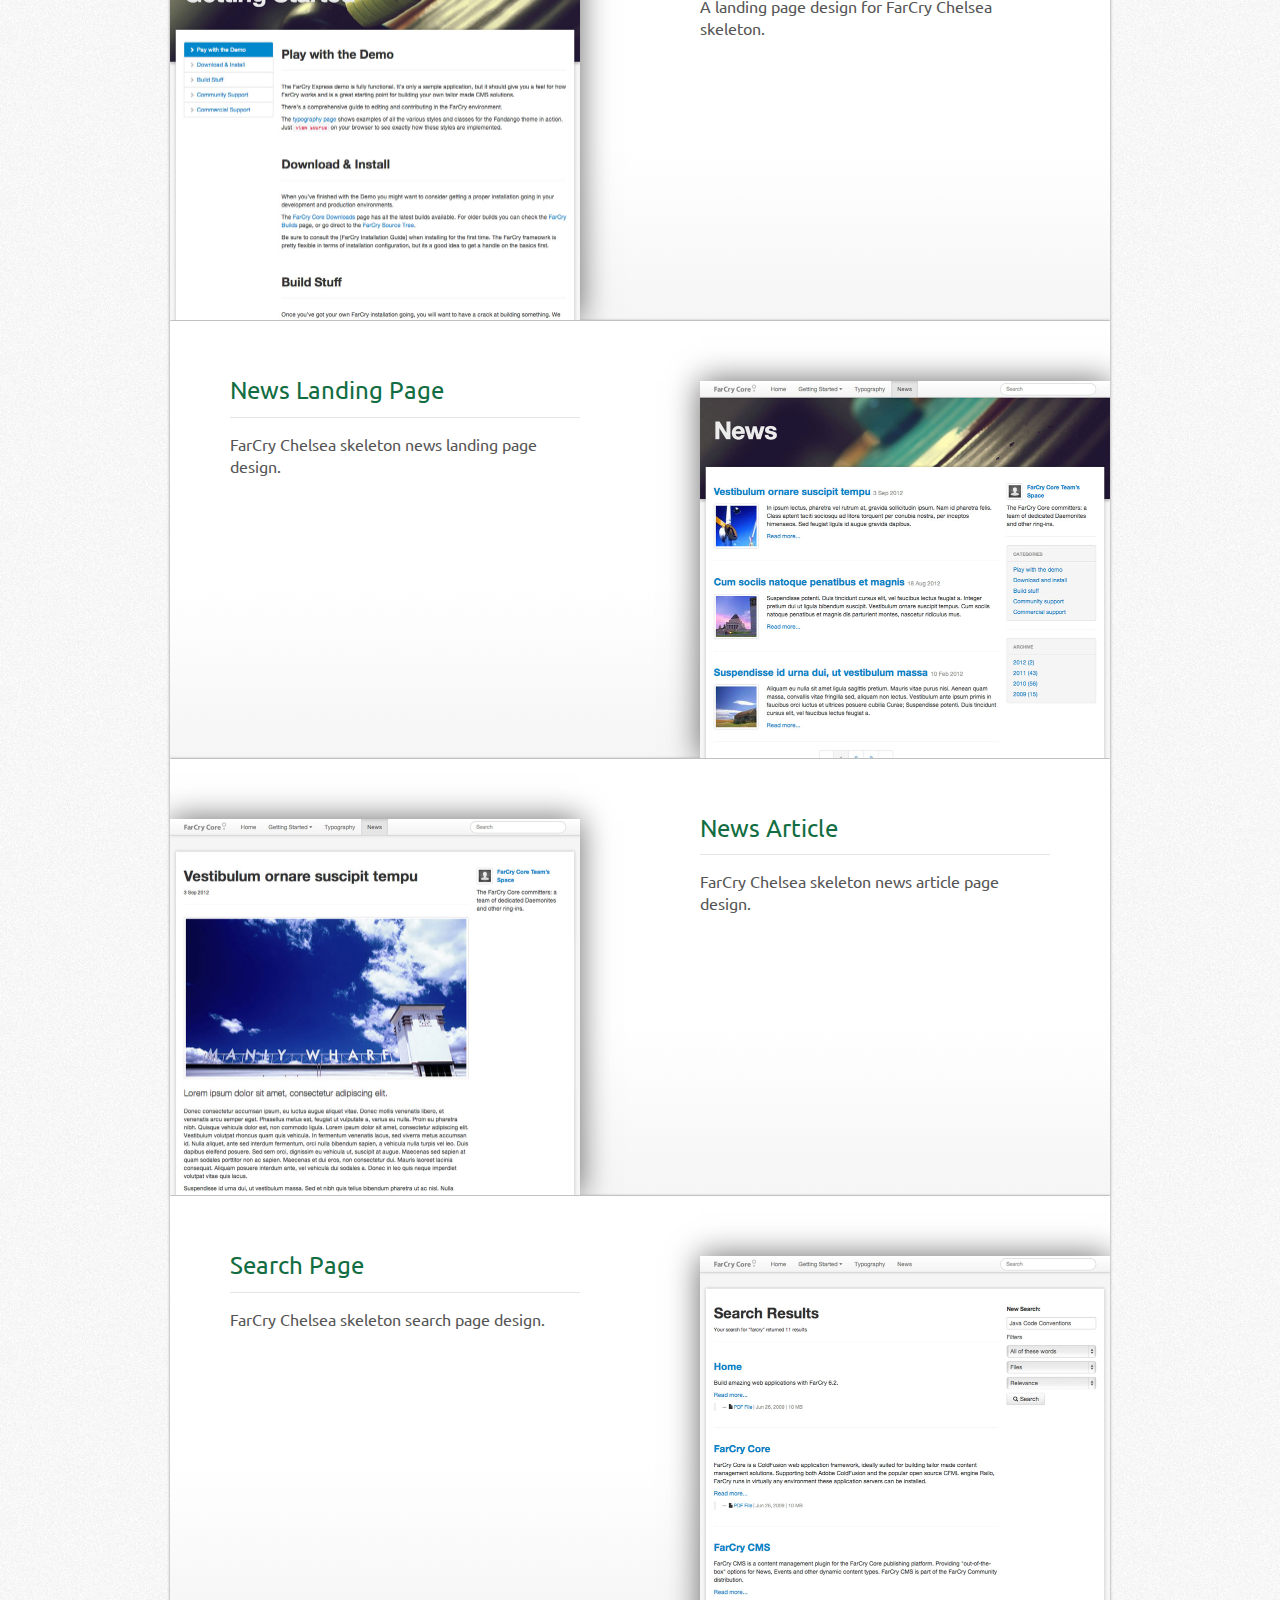
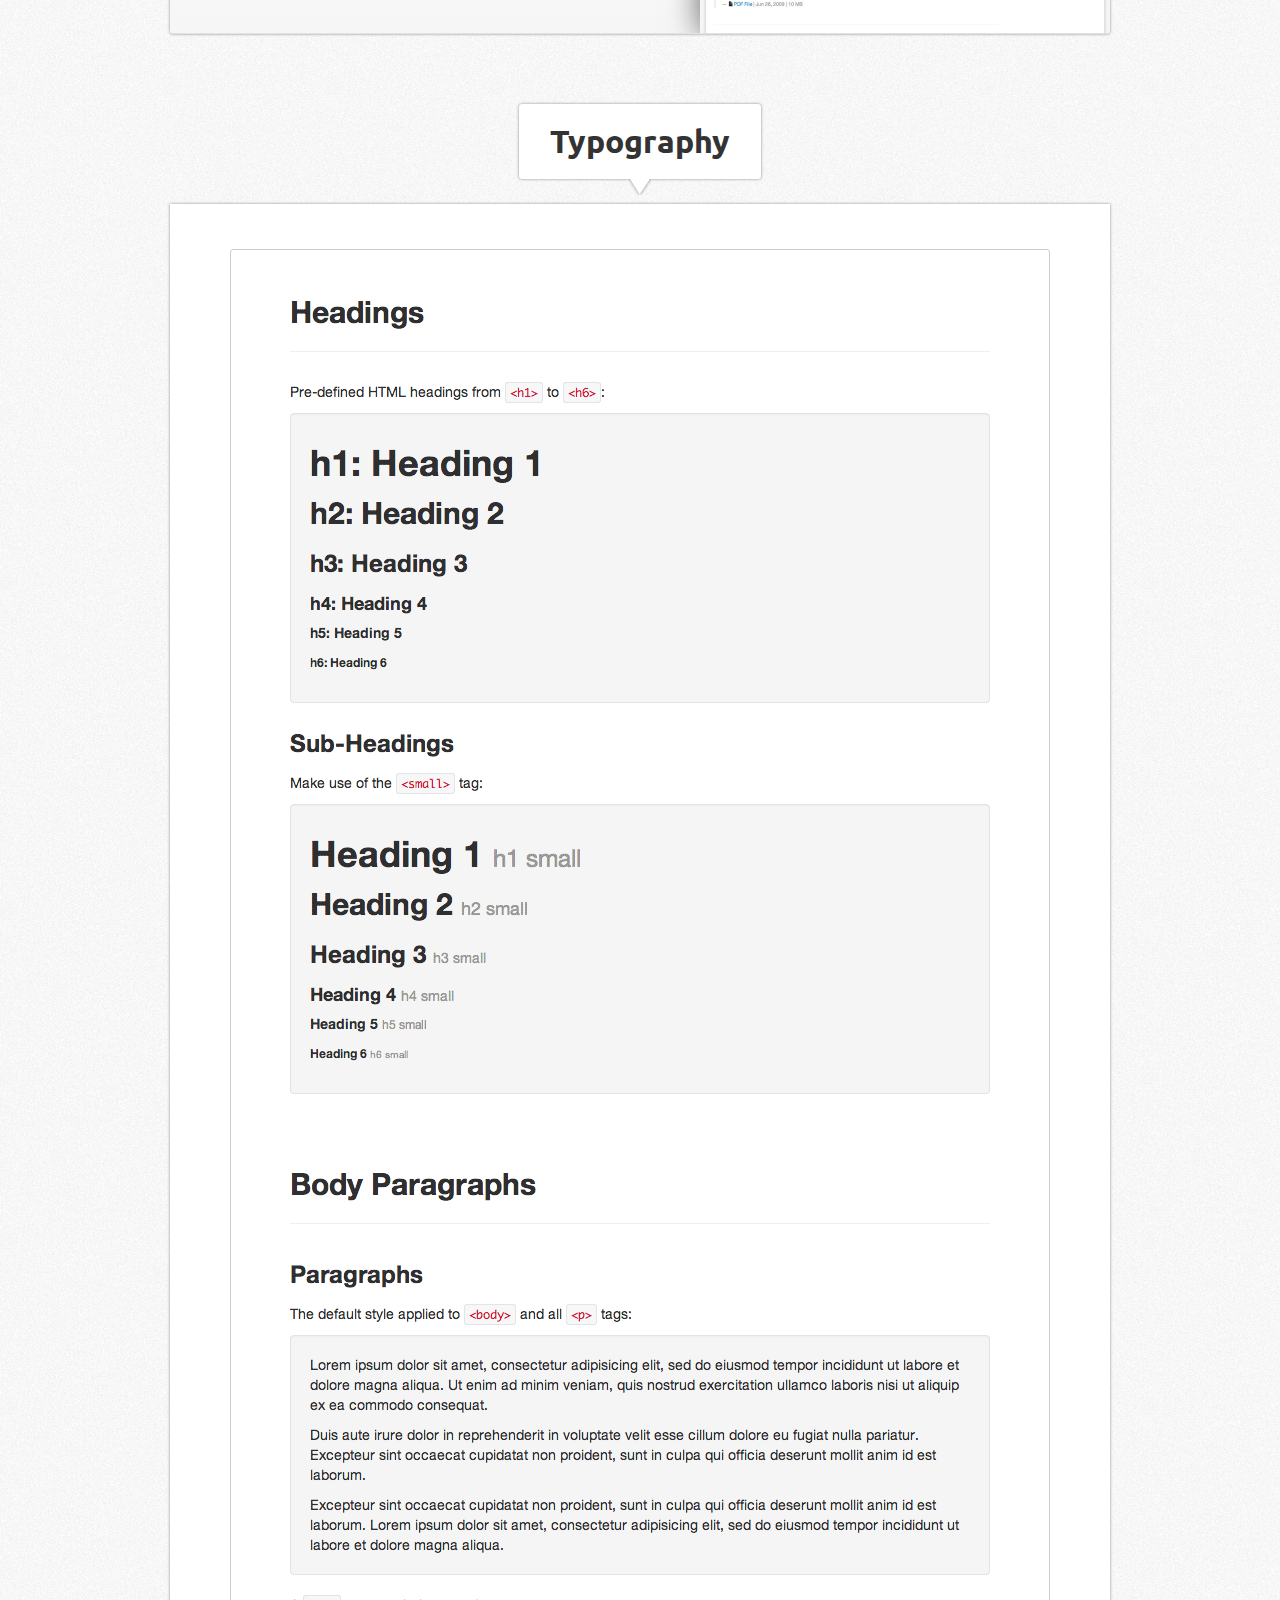
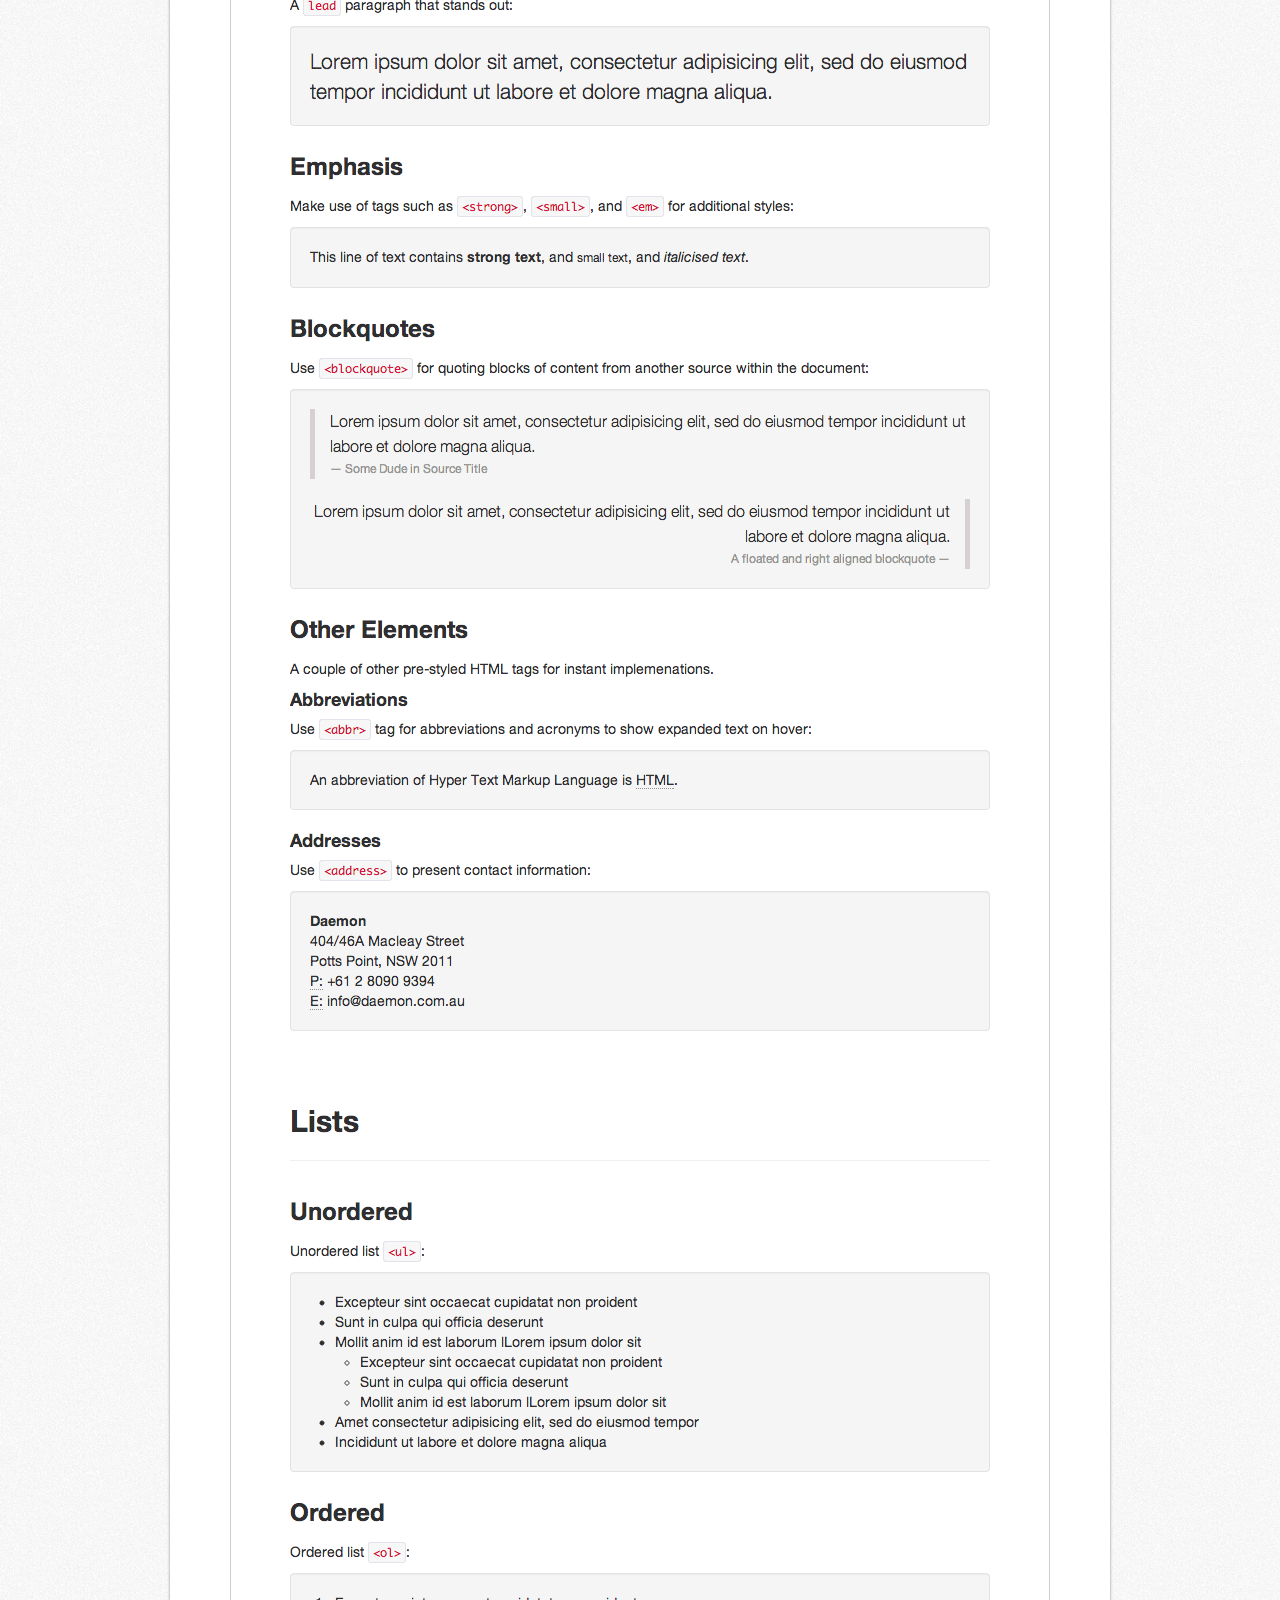
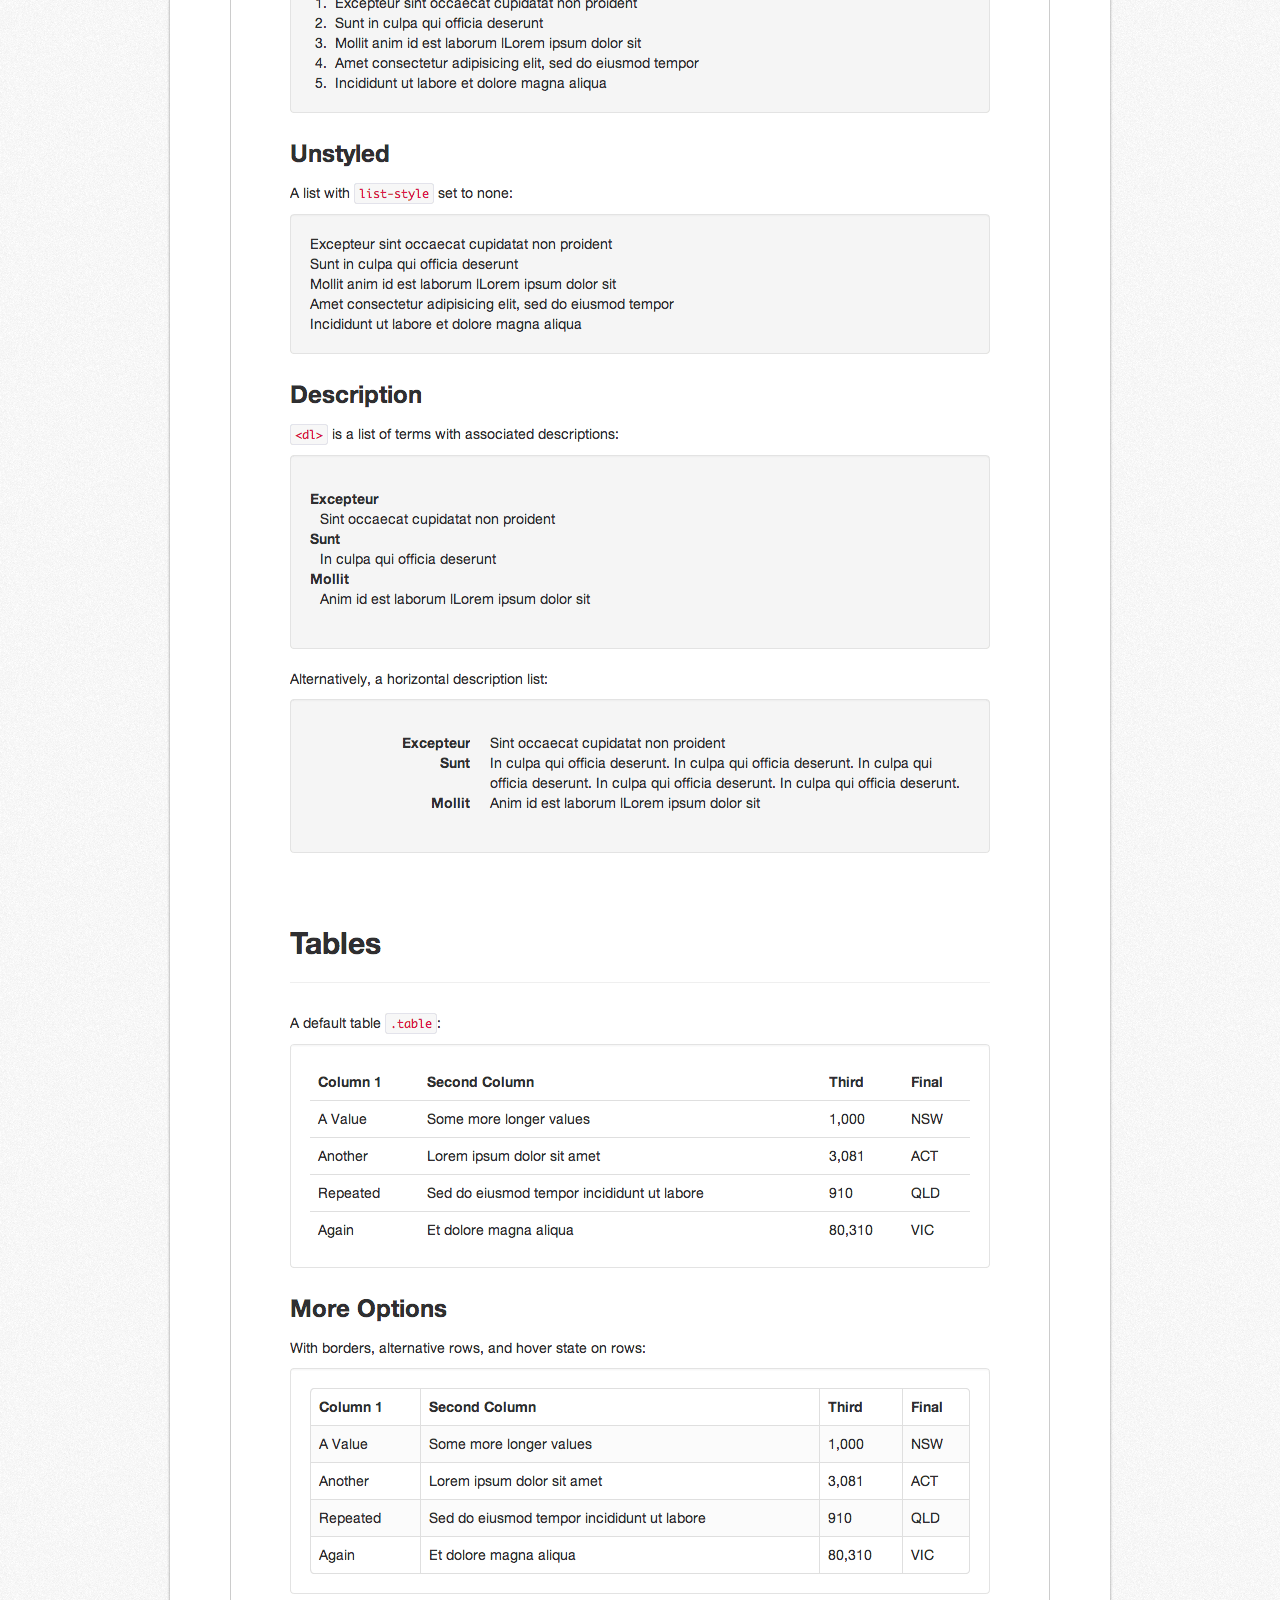
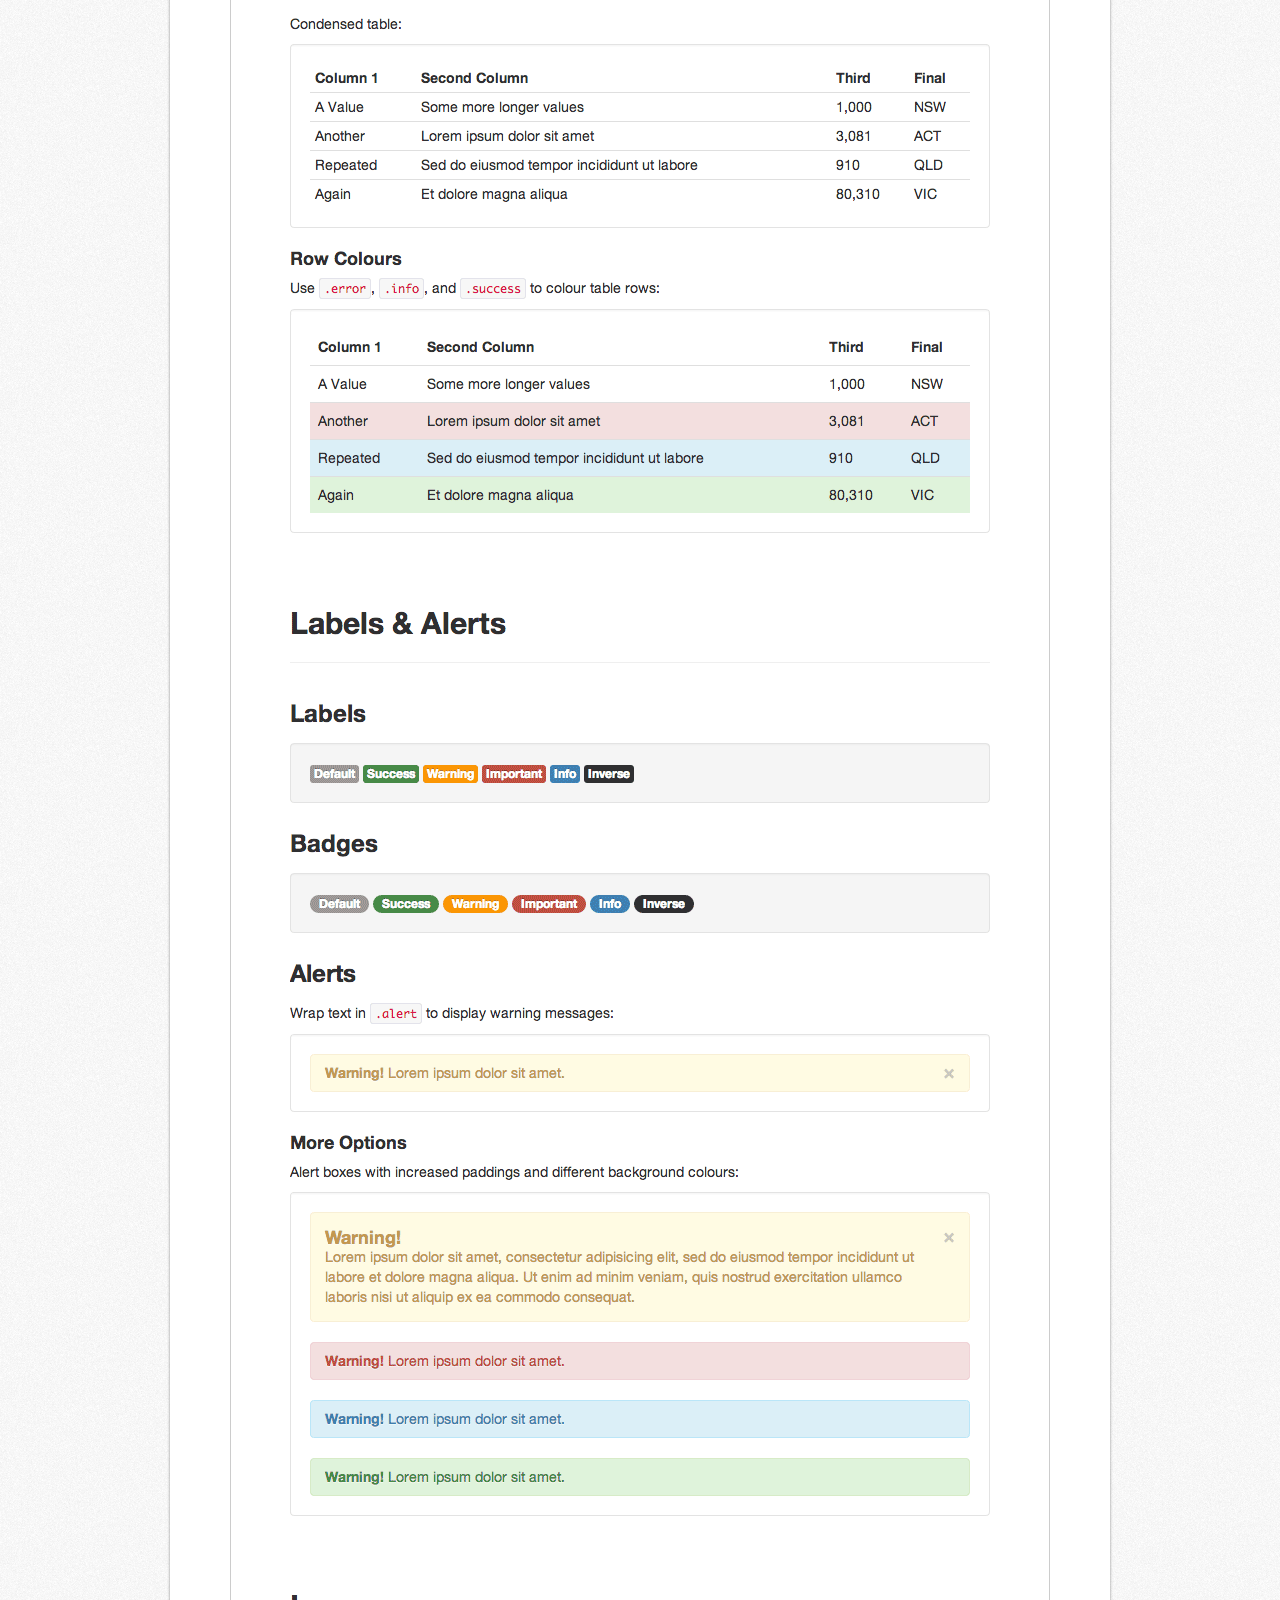
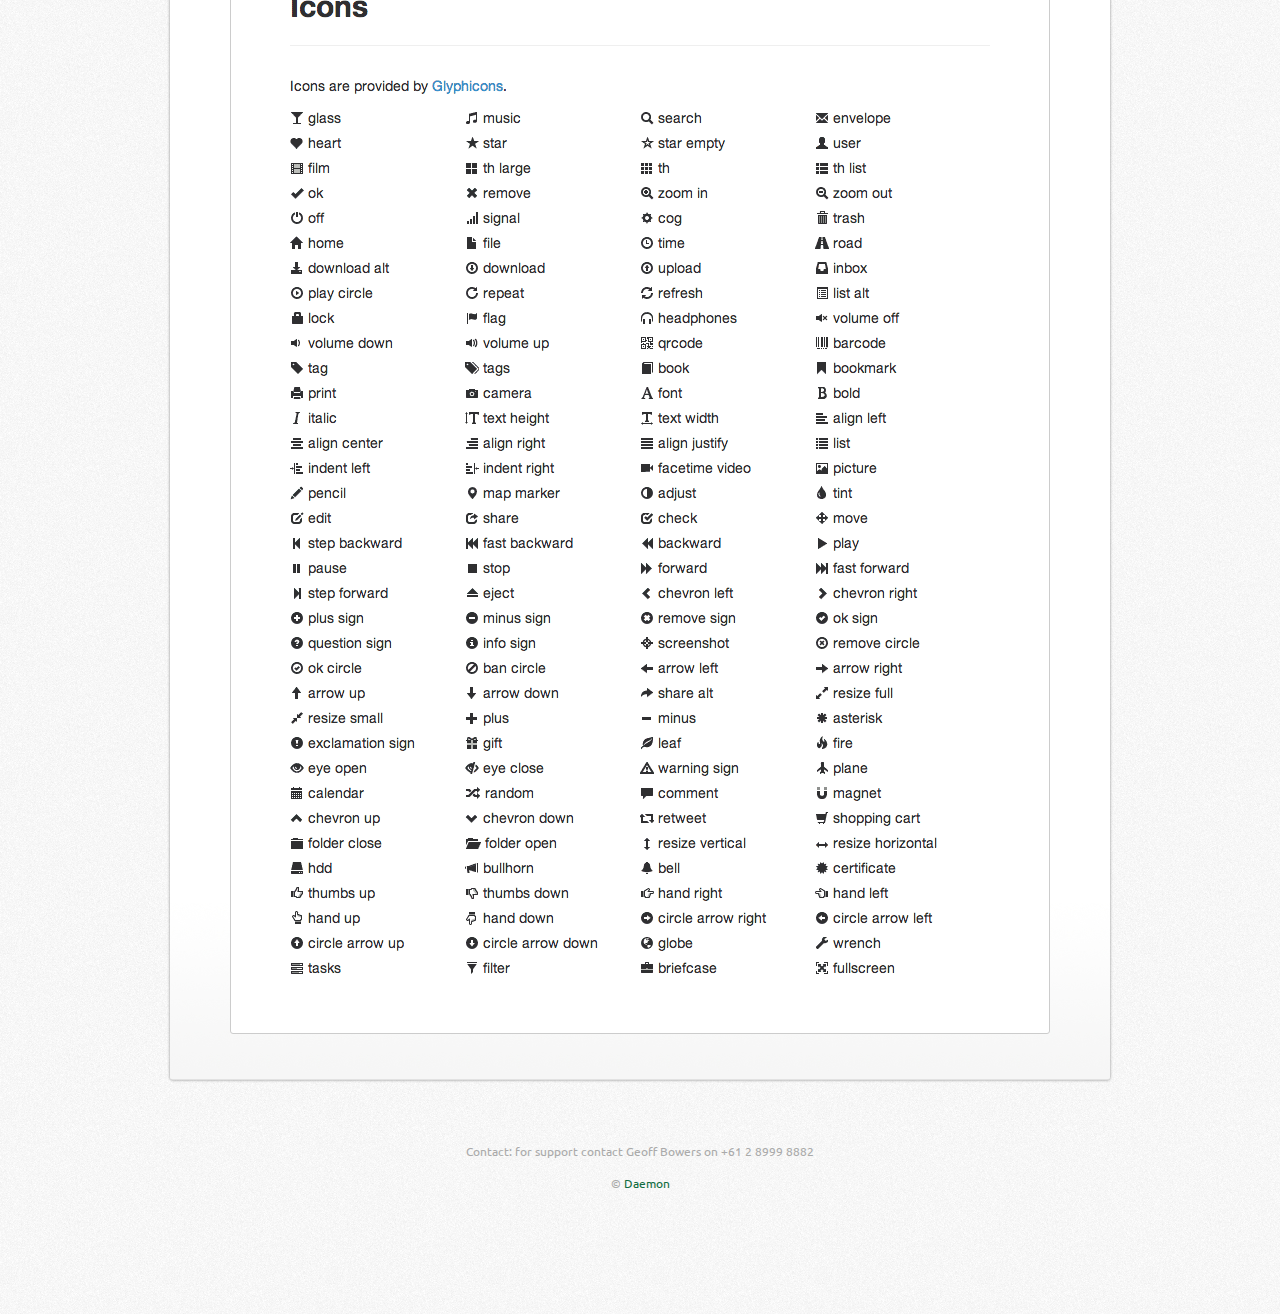
==== commit a6c1051a: "Update documentation" ====
--- a/index.html
+++ b/index.html
@@ -1,12 +1,12 @@
 <!DOCTYPE html>
-<html>
+<html lang="en">
 <head>
   <meta charset="utf-8">
+  <meta name="viewport" content="width=device-width, initial-scale=1.0">
   <title>FarCry Bootstrap Skeleton Design | Daemon</title>
-  <meta name="viewport" content="width=device-width, initial-scale=1.0">
   <link rel="stylesheet" href="http://fonts.googleapis.com/css?family=Ubuntu:400,700">
   <link rel="stylesheet" type="text/css" href="project-asset/css/main.css">
-  <link rel="shortcut icon" href="http://dl.dropbox.com/u/59923540/favicon.ico">
+  <link rel="shortcut icon" href="html/css/favicons/favicon.ico">
 </head>
 <body data-offset="50" data-spy="scroll" data-target=".navbar" id="overview">
   <div class="navbar" id="navbar">
@@ -26,27 +26,30 @@
     <div class="hero">
       <div class="hgroup">
         <h1>FarCry Bootstrap Skeleton Design</h1>
-        <h4>Daemon</h4>
+        <h2><small>Daemon</small></h2>
       </div><!-- /.hgroup -->
       <div class="clearfix">
         <div class="grid">
           <h3>Brief</h3>
-          <p>Bootstrap skeleton open design.</p>
+          <p>Valenki open design.</p>
           <p>The proposed solution includes:</p>
           <ul>
             <li>a compelling visual design</li>
             <li>HTML/CSS templating</li>
             <li>configuration and deployment of the publishing platform</li>
-            <li>specific customisations for the club</li>
           </ul>
         </div><!-- /.grid -->
         <div class="grid">
-          <h3>Project Timeline</h3>
-          <p><strong>Start Date</strong>:&nbsp;&ndash;/&ndash;/2013</p>
-          <p><strong>Delivery of UAT</strong>:&nbsp;&ndash;/&ndash;/2013</p>
-          <p><strong>Issue Resolution &amp; Deployment</strong>:&nbsp;&ndash;/&ndash;/2013</p>
-          <p><strong>Content Population</strong>:&nbsp;&ndash;/&ndash;/2013</p>
-          <p><strong>End Date</strong>:&nbsp;&ndash;/&ndash;/2013</p>
+          <h3>Browser Compatibility</h3>
+          <p>Support all modern browsers such as:</p>
+          <ul>
+            <li>Chrome</li>
+            <li>Firefox</li>
+            <li>Opera</li>
+            <li>Safari</li>
+          </ul>
+          <p>Support IE7+</p>
+          <p>Responsive design supports all major mobile browsers</p>
         </div><!-- /.grid -->
       </div><!-- /.clearfix -->
     </div><!-- /.hero -->
@@ -56,6 +59,7 @@
         <div class="clearfix">
           <div class="grid">
             <h3><a href="html/index.html" target="_blank">Home Page</a></h3>
+            <p>Chelsea home page design.</p>
             <span>&nbsp;</span>
           </div><!-- /.grid -->
           <div class="grid">
@@ -67,6 +71,7 @@
         <div class="clearfix">
           <div class="grid">
             <h3><a href="html/start.html" target="_blank">Getting Started</a></h3>
+            <p>A landing page design for FarCry Chelsea skeleton.</p>
             <span>&nbsp;</span>
           </div><!-- /.grid -->
           <div class="grid">
@@ -78,6 +83,7 @@
         <div class="clearfix">
           <div class="grid">
             <h3><a href="html/news.html" target="_blank">News Landing Page</a></h3>
+            <p>FarCry Chelsea skeleton news landing page design.</p>
             <span>&nbsp;</span>
           </div><!-- /.grid -->
           <div class="grid">
@@ -89,6 +95,7 @@
         <div class="clearfix">
           <div class="grid">
             <h3><a href="html/news-article.html" target="_blank">News Article</a></h3>
+            <p>FarCry Chelsea skeleton news article page design.</p>
             <span>&nbsp;</span>
           </div><!-- /.grid -->
           <div class="grid">
@@ -100,6 +107,7 @@
         <div class="clearfix">
           <div class="grid">
             <h3><a href="html/search.html" target="_blank">Search Page</a></h3>
+            <p>FarCry Chelsea skeleton search page design.</p>
             <span>&nbsp;</span>
           </div><!-- /.grid -->
           <div class="grid">
@@ -118,7 +126,7 @@
     </div><!-- /.section #typography -->
   </div><!-- /.container -->
   <div class="footer">
-    <p>Contact: for support contact Geoff Bowers or Patricia Kattie on +61 2 8999 8882</p>
+    <p>Contact: for support contact Geoff Bowers on +61 2 8999 8882</p>
     <p>&copy;&nbsp;<a class="brand" href="http://www.daemon.com.au/" target="_blank">Daemon</a></p>
   </div><!-- /.footer -->
   
--- a/project-asset/css/main.css
+++ b/project-asset/css/main.css
@@ -69,11 +69,8 @@
   line-height:1;
 }
 h2 small {
-  border-top:1px solid #e5e5e5;
   display:block;
   font-size:16px;
-  margin-top:8px;
-  padding:11px 0 8px;
 }
 h3 a:active,
 h3 a:hover {
@@ -452,9 +449,9 @@
 .thumbnail:active img,
 .thumbnail:hover img {
   border-color:#126d42\9 !important;
-  -webkit-box-shadow:0 0 30px #126d42;
-     -moz-box-shadow:0 0 30px #126d42;
-          box-shadow:0 0 30px #126d42;
+  -webkit-box-shadow:0 0 60px rgba(0,0,0,0.6);
+     -moz-box-shadow:0 0 60px rgba(0,0,0,0.6);
+          box-shadow:0 0 60px rgba(0,0,0,0.6);
   -webkit-transition:all 0.3s;
      -moz-transition:all 0.3s;
           transition:all 0.3s;
